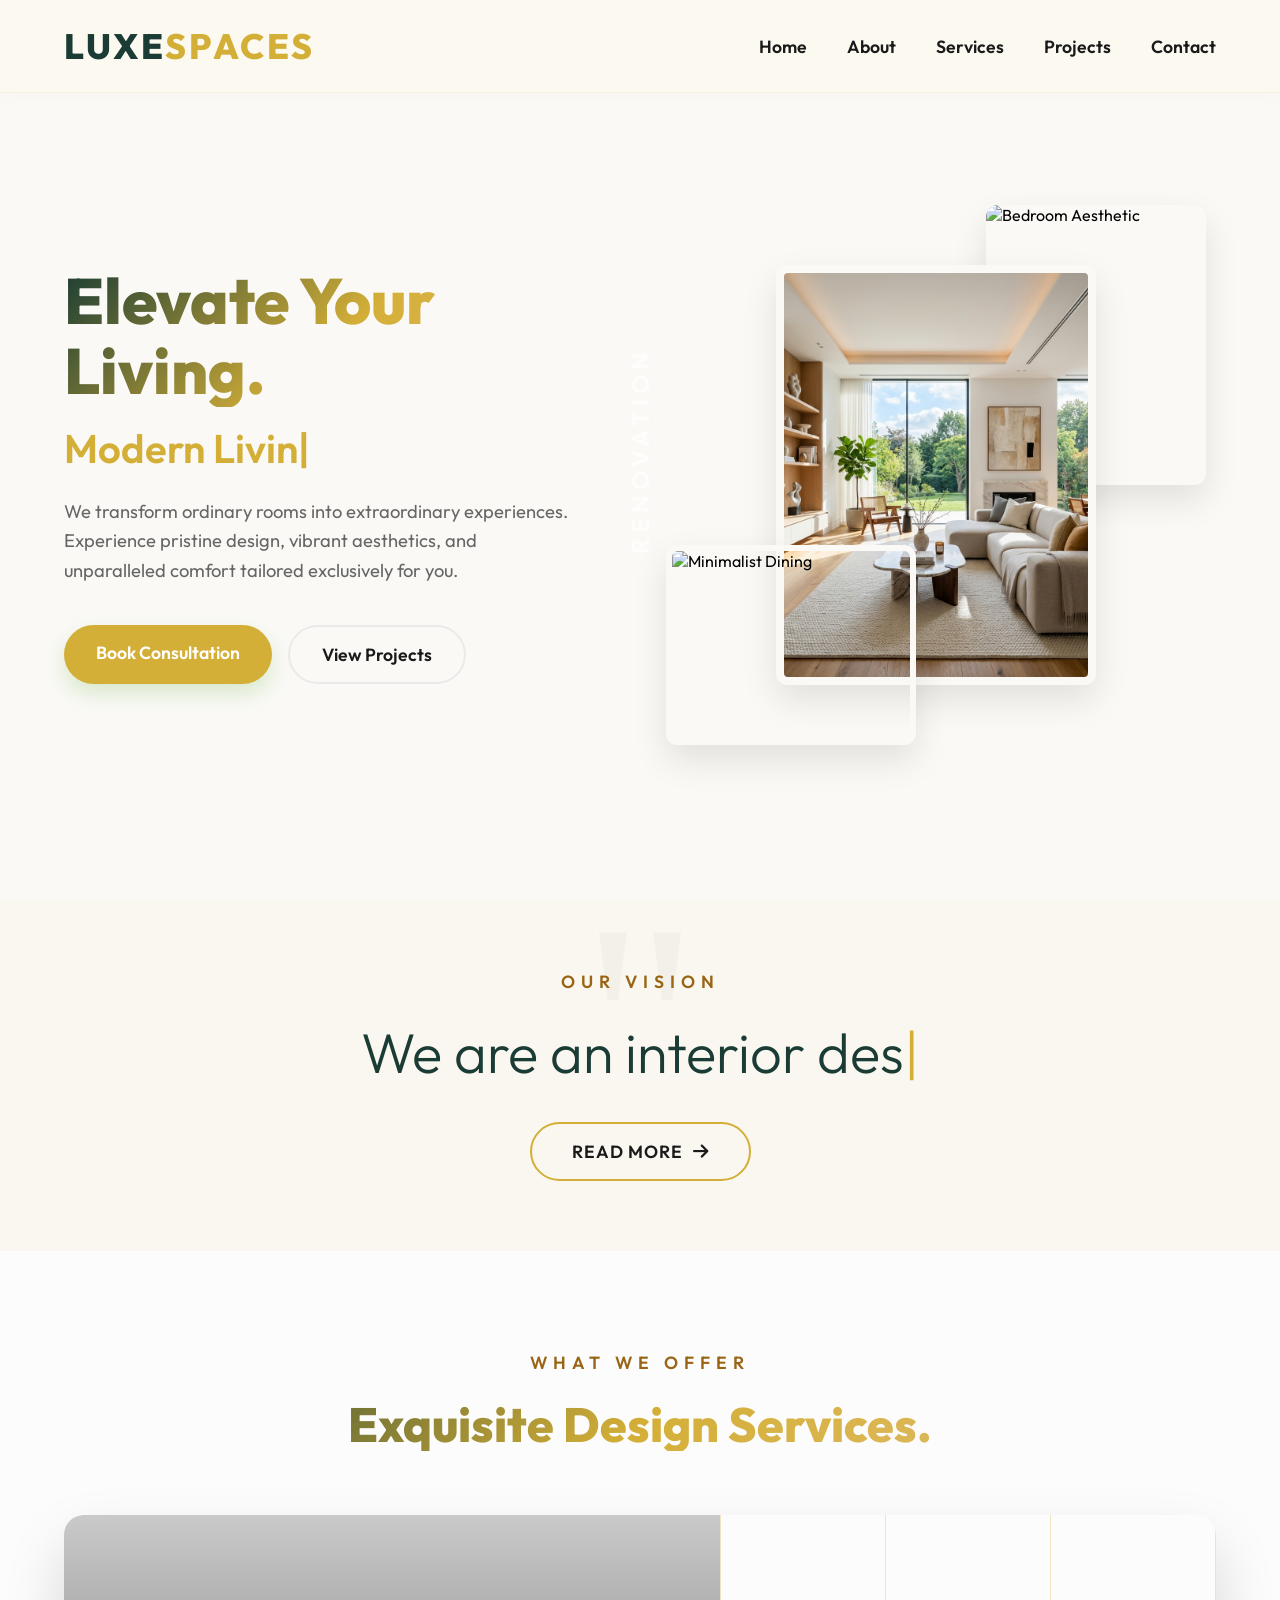
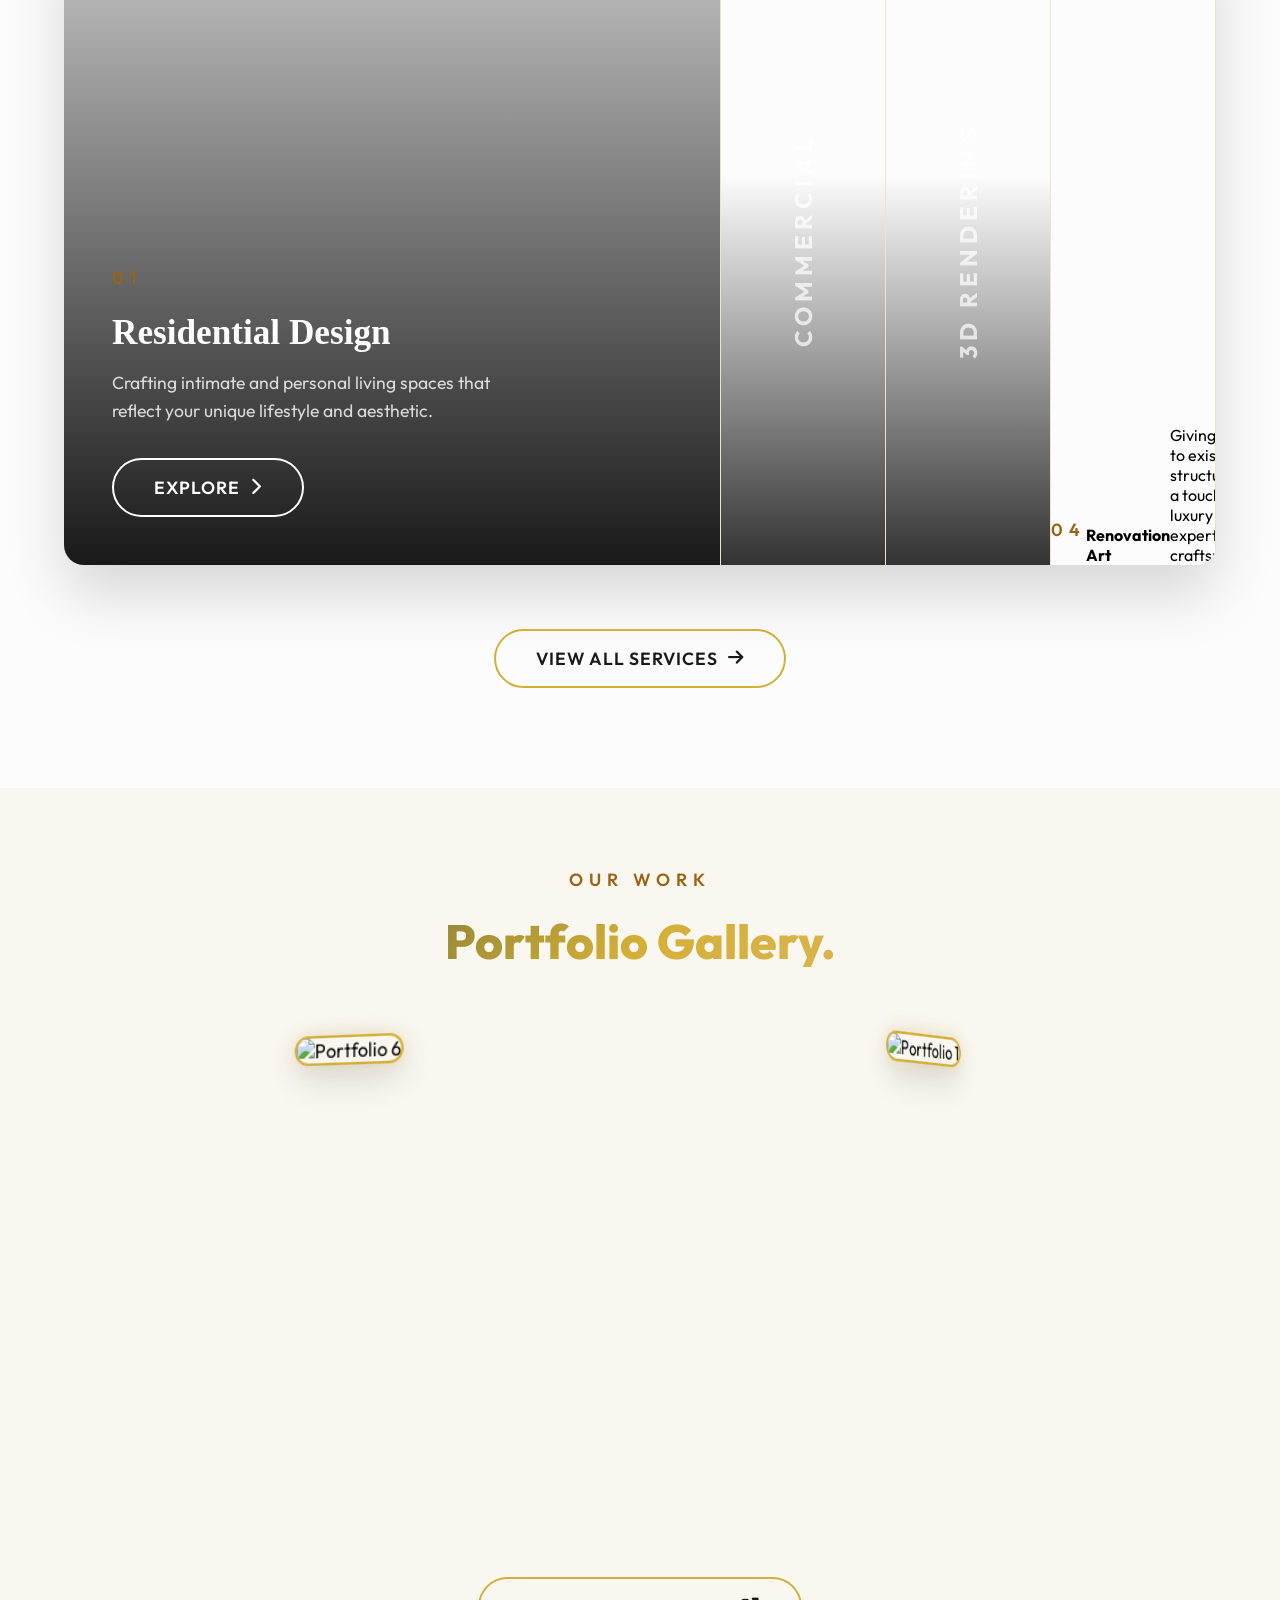
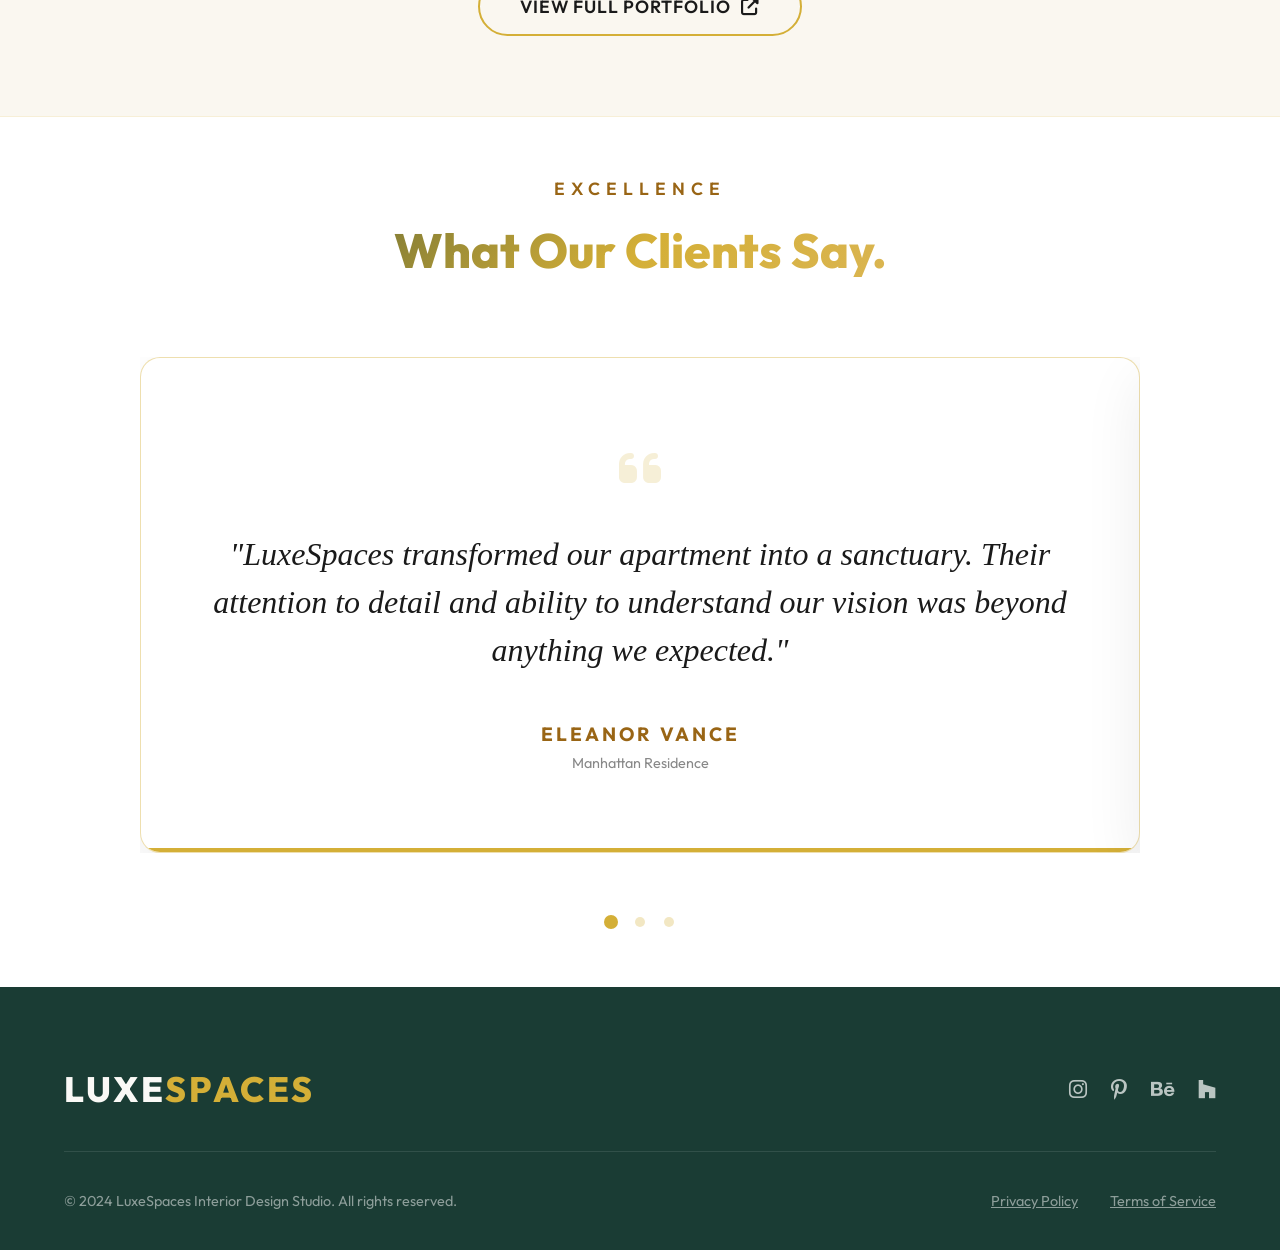
==== index.html @ a85c1f1c "Initial commit - LuxeSpaces Interior Design Website" ====
<!DOCTYPE html>
<html lang="en">
<head>
    <meta charset="UTF-8">
    <meta name="viewport" content="width=device-width, initial-scale=1.0">
    <title>LuxeSpaces - Modern Interior Design</title>
    <!-- Google Fonts for premium typography -->
    <link href="https://fonts.googleapis.com/css2?family=Outfit:wght@300;400;600;800&display=swap" rel="stylesheet">
    <link rel="stylesheet" href="styles.css">
    <!-- Font Awesome for hamburger menu icon -->
    <link rel="stylesheet" href="https://cdnjs.cloudflare.com/ajax/libs/font-awesome/6.4.0/css/all.min.css">
</head>
<body>
    <div class="scroll-progress" id="scroll-progress"></div>
    
    <header class="navbar">
        <div class="logo">LUXE<span>SPACES</span></div>
        <nav class="nav-links">
            <a href="index.html">Home</a>
            <a href="about.html">About</a>
            <a href="services.html">Services</a>
            <a href="projects.html">Projects</a>
            <a href="contact.html">Contact</a>
        </nav>
        <div class="menu-icon" id="menu-btn">
            <i class="fas fa-bars"></i>
        </div>
    </header>

    <main class="hero" id="home">
        <section class="hero-left">
            <div class="hero-content">
                <h1 class="vibrant-text">Elevate Your Living.</h1>
                <h2 class="typewriter"><span id="typewriter-text"></span><span class="cursor">|</span></h2>
                <p>We transform ordinary rooms into extraordinary experiences. Experience pristine design, vibrant aesthetics, and unparalleled comfort tailored exclusively for you.</p>
                <div class="cta-buttons">
                    <a href="contact.html" class="btn btn-primary">Book Consultation</a>
                    <a href="projects.html" class="btn btn-secondary">View Projects</a>
                </div>
            </div>
        </section>
        
        <section class="hero-right">
            <div class="image-gallery">
                <div class="img-wrap main-img">
                    <img src="assets/hero_image.png" alt="Living Room Concept" onerror="this.src='https://images.unsplash.com/photo-1600210492486-724fe5c67fb0?auto=format&fit=crop&w=600&q=80'">
                </div>
                <div class="img-wrap sub-img-1">
                    <img src="https://images.pexels.com/photos/1571460/pexels-photo-1571460.jpeg?auto=compress&cs=tinysrgb&w=600" alt="Bedroom Aesthetic">
                </div>
                <div class="img-wrap sub-img-2">
                    <img src="https://images.pexels.com/photos/2724749/pexels-photo-2724749.jpeg?auto=compress&cs=tinysrgb&w=600" alt="Minimalist Dining">
                </div>
            </div>
        </section>
    </main>

    <section id="about-preview" class="about-preview">
        <div class="about-container">
            <h3 class="section-subtitle">Our Vision</h3>
            <h2 class="section-title" id="scroll-typewriter" data-text="We are an interior design studio creating modern and elegant spaces."></h2>
            <div class="about-actions">
                <a href="about.html" class="btn-stylish">Read More <i class="fas fa-arrow-right"></i></a>
            </div>
        </div>
    </section>

    <section id="services-preview" class="services-preview">
        <div class="container">
            <div class="section-header" style="text-align: center; margin-bottom: 4rem;">
                <h3 class="section-subtitle">What we offer</h3>
                <h2 class="vibrant-text" style="font-size: 3rem;">Exquisite Design Services.</h2>
            </div>
            
            <div class="sliding-panels">
                <!-- Residential Panel -->
                <div class="service-panel active" style="background-image: url('https://images.pexels.com/photos/1571460/pexels-photo-1571460.jpeg?auto=compress&cs=tinysrgb&w=1200');">
                    <div class="panel-overlay"></div>
                    <div class="panel-content">
                        <h3 class="section-subtitle">01</h3>
                        <h4>Residential Design</h4>
                        <p>Crafting intimate and personal living spaces that reflect your unique lifestyle and aesthetic.</p>
                        <a href="services.html" class="btn-stylish" style="border-color: white; color: white;">Explore <i class="fas fa-chevron-right"></i></a>
                    </div>
                    <div class="panel-title-vertical">Residential</div>
                </div>

                <!-- Commercial Panel -->
                <div class="service-panel" style="background-image: url('https://images.pexels.com/photos/2724749/pexels-photo-2724749.jpeg?auto=compress&cs=tinysrgb&w=1200');">
                    <div class="panel-overlay"></div>
                    <div class="panel-content">
                        <h3 class="section-subtitle">02</h3>
                        <h4>Commercial Solutions</h4>
                        <p>Designing dynamic, productive environments for the modern business world.</p>
                        <a href="services.html" class="btn-stylish" style="border-color: white; color: white;">Explore <i class="fas fa-chevron-right"></i></a>
                    </div>
                    <div class="panel-title-vertical">Commercial</div>
                </div>

                <!-- 3D Visualization Panel -->
                <div class="service-panel" style="background-image: url('https://images.pexels.com/photos/3822971/pexels-photo-3822971.jpeg?auto=compress&cs=tinysrgb&w=1200');">
                    <div class="panel-overlay"></div>
                    <div class="panel-content">
                        <h3 class="section-subtitle">03</h3>
                        <h4>3D Visualization</h4>
                        <p>Visualizing your future space with photorealistic precision before construction begins.</p>
                        <a href="services.html" class="btn-stylish" style="border-color: white; color: white;">Explore <i class="fas fa-chevron-right"></i></a>
                    </div>
                    <div class="panel-title-vertical">3D Rendering</div>
                </div>

                <!-- Renovation Panel -->
                <div class="service-panel" style="background-image: url('https://images.pexels.com/photos/5849392/pexels-photo-5849392.jpeg?auto=compress&cs=tinysrgb&w=1200');">
                    <div class="panel-overlay)"></div
                    <div class="panel-content">
                        <h3 class="section-subtitle">04</h3>
                        <h4>Renovation Art</h4>
                        <p>Giving new life to existing structures with a touch of luxury and expert craftsmanship.</p>
                        <a href="services.html" class="btn-stylish" style="border-color: white; color: white;">Explore <i class="fas fa-chevron-right"></i></a>
                    </div>
                    <div class="panel-title-vertical">Renovation</div>
                </div>
            </div>
            
            <div class="view-all-services" style="text-align: center; margin-top: 4rem;">
                <a href="services.html" class="btn-stylish">View All Services <i class="fas fa-arrow-right"></i></a>
            </div>
        </div>
    </section>

    <section id="portfolio" class="portfolio-section">
        <div class="container">
            <div class="section-header" style="text-align: center; margin-bottom: 5rem;">
                <h3 class="section-subtitle">Our Work</h3>
                <h2 class="vibrant-text" style="font-size: 3rem;">Portfolio Gallery.</h2>
            </div>
            
            <div class="portfolio-carousel-wrapper">
                <div class="carousel-stage">
                    <div class="carousel-item" style="--i:1;">
                        <img src="https://images.pexels.com/photos/1571460/pexels-photo-1571460.jpeg?auto=compress&cs=tinysrgb&w=800" alt="Portfolio 1">
                        <div class="item-overlay">Livingroom Elegance</div>
                    </div>
                    <div class="carousel-item" style="--i:2;">
                        <img src="https://images.pexels.com/photos/2724749/pexels-photo-2724749.jpeg?auto=compress&cs=tinysrgb&w=800" alt="Portfolio 2">
                        <div class="item-overlay">Modern Workspace</div>
                    </div>
                    <div class="carousel-item" style="--i:3;">
                        <img src="https://images.pexels.com/photos/3822971/pexels-photo-3822971.jpeg?auto=compress&cs=tinysrgb&w=800" alt="Portfolio 3">
                        <div class="item-overlay">Minimalist Kitchen</div>
                    </div>
                    <div class="carousel-item" style="--i:4;">
                        <img src="https://images.pexels.com/photos/5849392/pexels-photo-5849392.jpeg?auto=compress&cs=tinysrgb&w=800" alt="Portfolio 4">
                        <div class="item-overlay">Luxury Bedroom</div>
                    </div>
                    <div class="carousel-item" style="--i:5;">
                        <img src="https://images.pexels.com/photos/276528/pexels-photo-276528.jpeg?auto=compress&cs=tinysrgb&w=800" alt="Portfolio 5">
                        <div class="item-overlay">Custom Furniture</div>
                    </div>
                    <div class="carousel-item" style="--i:6;">
                        <img src="https://images.pexels.com/photos/245208/pexels-photo-245208.jpeg?auto=compress&cs=tinysrgb&w=800" alt="Portfolio 6">
                        <div class="item-overlay">Urban Dining</div>
                    </div>
                </div>
            </div>
            
            <div style="text-align: center; margin-top: 5rem;">
                <a href="services.html" class="btn-stylish">View Full Portfolio <i class="fas fa-external-link-alt"></i></a>
            </div>
        </div>
    </section>

    <section id="testimonials" class="testimonials-section luxe-testimonial-slider">
        <div class="container">
            <div class="section-header" style="text-align: center; margin-bottom: 5rem;">
                <h3 class="section-subtitle">Excellence</h3>
                <h2 class="vibrant-text" style="font-size: 3rem;">What Our Clients Say.</h2>
            </div>
            
            <div class="testimonial-container">
                <div class="testimonial-track" id="testimonial-track">
                    <!-- Testimonial 1 -->
                    <div class="testimonial-card luxe-card">
                        <div class="luxe-quote"><i class="fas fa-quote-left"></i></div>
                        <p class="quote-text">"LuxeSpaces transformed our apartment into a sanctuary. Their attention to detail and ability to understand our vision was beyond anything we expected."</p>
                        <div class="testimonial-meta">
                            <span class="meta-name">Eleanor Vance</span>
                            <span class="meta-distinction">Manhattan Residence</span>
                        </div>
                        <div class="progress-bar-container">
                            <div class="progress-bar"></div>
                        </div>
                    </div>
                    <!-- Testimonial 2 -->
                    <div class="testimonial-card luxe-card">
                        <div class="luxe-quote"><i class="fas fa-quote-left"></i></div>
                        <p class="quote-text">"The most professional design studio I have ever worked with. They managed the entire commercial project seamlessly and the results are stunning."</p>
                        <div class="testimonial-meta">
                            <span class="meta-name">Marcus Thorne</span>
                            <span class="meta-distinction">Commercial Portfolio</span>
                        </div>
                        <div class="progress-bar-container">
                            <div class="progress-bar"></div>
                        </div>
                    </div>
                    <!-- Testimonial 3 -->
                    <div class="testimonial-card luxe-card">
                        <div class="luxe-quote"><i class="fas fa-quote-left"></i></div>
                        <p class="quote-text">"Their golden touch truly exists! Our new office space inspires our team every single day. A true masterpiece of modern architecture."</p>
                        <div class="testimonial-meta">
                            <span class="meta-name">Sophia Lorenzi</span>
                            <span class="meta-distinction">Executive Studio</span>
                        </div>
                        <div class="progress-bar-container">
                            <div class="progress-bar"></div>
                        </div>
                    </div>
                </div>
            </div>

            <div class="luxe-controls">
                <button class="luxe-dot active" onclick="jumpToSlide(0)"></button>
                <button class="luxe-dot" onclick="jumpToSlide(1)"></button>
                <button class="luxe-dot" onclick="jumpToSlide(2)"></button>
            </div>
        </div>
    </section>

    <footer class="footer">
        <div class="container">
            <div class="footer-top">
                <div class="footer-logo">LUXE<span>SPACES</span></div>
                <div class="footer-socials">
                    <a href="#"><i class="fab fa-instagram"></i></a>
                    <a href="#"><i class="fab fa-pinterest-p"></i></a>
                    <a href="#"><i class="fab fa-behance"></i></a>
                    <a href="#"><i class="fab fa-houzz"></i></a>
                </div>
            </div>
            <div class="footer-divider"></div>
            <div class="footer-bottom">
                <p>&copy; 2024 LuxeSpaces Interior Design Studio. All rights reserved.</p>
                <div class="footer-links">
                    <a href="#">Privacy Policy</a>
                    <a href="#">Terms of Service</a>
                </div>
            </div>
        </div>
    </footer>

    <script src="script.js"></script>
</body>
</html>
---- styles.css ----
/* Globals & CSS Variables */
:root {
    --bg-color: #FAF9F6; /* Premium Alabaster / Off-white */
    --text-main: #1A1A1A; /* Sleek dark charcoal */
    --brand-dark: #1A3C34; /* Preferred Dark Green synergy */
    --pista-green-base: #D4AF37; /* Luxury Metallic Gold */
    --pista-green-hover: #F3E5AB; /* Soft Champagne Gold */
    --pista-green-dark: #996515; /* Deep Antique Gold */
    --vibrant-gradient: linear-gradient(135deg, #1A3C34, #D4AF37, #E3BE77);
    --vibrant-text: #D4AF37;
}

* {
    margin: 0;
    padding: 0;
    box-sizing: border-box;
}

html, body {
    margin: 0;
    padding: 0;
    width: 100%;
    overflow-x: hidden;
    scroll-behavior: smooth;
    font-family: 'Outfit', sans-serif;
    background-color: var(--bg-color);
    /* Firefox Custom Scrollbar */
    scrollbar-width: thin;
    scrollbar-color: var(--pista-green-base) #FAF7F0;
}

/* Custom Luxury Scrollbar (Webkit) */
::-webkit-scrollbar {
    width: 10px;
}

::-webkit-scrollbar-track {
    background: #FAF7F0;
}

::-webkit-scrollbar-thumb {
    background: var(--pista-green-base);
    border-radius: 10px;
    border: 2px solid #FAF7F0;
}

::-webkit-scrollbar-thumb:hover {
    background: var(--pista-green-dark);
}

/* Scroll Progress indicator */
.scroll-progress {
    position: fixed;
    top: 0;
    left: 0;
    width: 0%;
    height: 4px;
    background: var(--pista-green-base);
    z-index: 2000;
}

/* Navbar */
.navbar {
    display: flex;
    justify-content: space-between;
    align-items: center;
    padding: 1.5rem 5%;
    position: fixed;
    width: 100%;
    top: 0;
    z-index: 1000;
    background: rgba(252, 249, 240, 0.9); /* Very Very Light Champagne Pearl */
    backdrop-filter: blur(15px);
    border-bottom: 1px solid rgba(212, 175, 55, 0.1);
    box-shadow: 0 4px 20px rgba(0, 0, 0, 0.02);
}

.logo {
    font-size: 2.2rem;
    font-weight: 800;
    letter-spacing: 3px;
    font-family: 'Outfit', sans-serif;
    color: var(--brand-dark);
    text-transform: uppercase;
}

.logo span, .footer-logo span {
    color: var(--pista-green-base);
}

.nav-links {
    display: flex;
    gap: 2.5rem;
    transition: all 0.3s ease;
}

.nav-links a {
    text-decoration: none;
    color: var(--text-main);
    font-weight: 600;
    font-size: 1.1rem;
    position: relative;
    padding: 0.5rem 0;
    transition: color 0.3s ease;
}

/* --- REVEAL ANIMATIONS --- */
.reveal-up {
    opacity: 0;
    transform: translateY(30px);
    transition: all 1s cubic-bezier(0.2, 0.8, 0.2, 1);
}

.reveal-up.active {
    opacity: 1;
    transform: translateY(0);
}

.nav-links a::after {
    content: '';
    position: absolute;
    bottom: 0;
    left: 0;
    width: 0%;
    height: 1.5px; /* Thinner, more elegant line */
    background-color: var(--vibrant-text);
    transition: width 0.4s cubic-bezier(0.4, 0, 0.2, 1);
    box-shadow: 0 0 5px rgba(212, 175, 55, 0.3);
}

.nav-links a:hover {
    color: var(--pista-green-dark);
}

.nav-links a:hover::after {
    width: 100%;
}

.menu-icon {
    display: none;
    font-size: 1.8rem;
    cursor: pointer;
    color: var(--text-main);
    z-index: 1001;
}

.menu-icon.active {
    color: var(--pista-green-base);
    transform: rotate(90deg);
}

.menu-icon i {
    transition: all 0.3s;
}

/* Hero Section */
.hero {
    display: flex;
    min-height: 100vh;
    padding: 100px 5% 50px;
    align-items: center;
    justify-content: space-between;
    gap: 2rem;
}

.hero-left {
    flex: 1;
    max-width: 50%;
}

.hero-right {
    flex: 1;
    display: flex;
    justify-content: center;
    position: relative;
}

/* Typography Effects */
.vibrant-text {
    font-size: 4rem;
    font-weight: 800;
    background: linear-gradient(135deg, var(--brand-dark), var(--vibrant-text), #E3BE77);
    -webkit-background-clip: text;
    -webkit-text-fill-color: transparent;
    margin-bottom: 1rem;
    line-height: 1.1;
}

.typewriter {
    font-size: 2.5rem;
    font-weight: 600;
    color: var(--text-main);
    margin-bottom: 1.5rem;
    min-height: 3rem;
}

#typewriter-text {
    color: var(--pista-green-base);
}

.cursor {
    animation: blink 0.7s infinite;
    color: var(--pista-green-base);
}

@keyframes blink {
    0%, 100% { opacity: 1; }
    50% { opacity: 0; }
}

.hero-content p {
    font-size: 1.15rem;
    color: #666;
    margin-bottom: 2.5rem;
    line-height: 1.6;
    max-width: 90%;
}

/* Buttons */
.cta-buttons {
    display: flex;
    gap: 1rem;
}

.btn {
    padding: 1rem 2rem;
    font-size: 1.1rem;
    font-weight: 600;
    border-radius: 50px;
    cursor: pointer;
    transition: all 0.3s ease;
    border: none;
    text-decoration: none;
    display: inline-block;
}

.btn-primary {
    background-color: var(--pista-green-base);
    color: white;
    box-shadow: 0 10px 20px rgba(147, 197, 114, 0.3);
}

.btn-primary:hover {
    transform: translateY(-5px);
    box-shadow: 0 15px 25px rgba(147, 197, 114, 0.5);
    background-color: var(--pista-green-dark);
}

.btn-secondary {
    background-color: transparent;
    color: var(--text-main);
    border: 2px solid #eaeaea;
}

.btn-secondary:hover {
    border-color: var(--pista-green-base);
    color: var(--pista-green-dark);
    transform: translateY(-3px);
}

/* Premium Asymmetric Grid */
.image-gallery {
    position: relative;
    width: 500px;
    height: 600px;
    display: flex;
    align-items: center;
    justify-content: center;
}

.img-wrap {
    position: absolute;
    border-radius: 12px;
    overflow: hidden;
    box-shadow: 0 15px 35px rgba(0,0,0,0.1);
    transition: transform 0.5s cubic-bezier(0.2, 0.8, 0.2, 1);
}

.img-wrap img {
    width: 100%;
    height: 100%;
    object-fit: cover;
    transition: transform 0.8s ease;
}

.img-wrap:hover img {
    transform: scale(1.08); /* Gentle premium zoom */
}

.main-img {
    width: 320px;
    height: 420px;
    top: 50%;
    left: 50%;
    transform: translate(-50%, -50%);
    z-index: 2;
    border: 8px solid var(--bg-color); /* Photo border effect */
}

.sub-img-1 {
    width: 220px;
    height: 280px;
    top: 5%;
    right: -20px;
    z-index: 1;
}

.sub-img-2 {
    width: 250px;
    height: 200px;
    bottom: 5%;
    left: -20px;
    z-index: 3;
    border: 6px solid var(--bg-color);
}

/* Responsive Design */
@media screen and (max-width: 992px) {
    .hero {
        flex-direction: column;
        text-align: center;
        padding-top: 150px;
    }
    
    .hero-left, .hero-right {
        max-width: 100%;
        width: 100%;
    }
    
    .hero-content p {
        margin: 0 auto 2.5rem;
    }
    
    .cta-buttons {
        justify-content: center;
        margin-bottom: 4rem;
    }

    .image-gallery {
        width: 100%;
        max-width: 450px;
        height: 500px;
        margin: 0 auto;
    }
}

@media screen and (max-width: 768px) {
    .menu-icon {
        display: block;
        transition: transform 0.3s;
    }

    .nav-links {
        position: fixed;
        right: -100%;
        top: 0;
        height: 100vh;
        width: 70%;
        max-width: 300px;
        background-color: var(--bg-color);
        flex-direction: column;
        justify-content: center;
        align-items: center;
        box-shadow: -10px 0 30px rgba(0,0,0,0.1);
    }
    
    .nav-links.active {
        right: 0;
    }
    
    .nav-links a {
        font-size: 1.5rem;
        width: 100%;
        text-align: center;
        padding: 1.5rem 0;
    }

    .vibrant-text {
        font-size: 2.8rem;
    }
    
    .typewriter {
        font-size: 1.8rem;
    }

    .img-wrap {
        border-radius: 8px;
    }
    .main-img { 
        width: 250px; height: 350px; 
    }
    .sub-img-1 { 
        width: 160px; height: 200px; right: 0px; top: 10%;
    }
    .sub-img-2 { 
        width: 180px; height: 140px; left: 0px; bottom: 10%;
    }
}

/* About Preview Section */
.about-preview {
    padding: 70px 5%; /* Reduced vertical area */
    background-color: #FAF7F0; /* Light Champagne Gold background */
    display: flex;
    justify-content: center;
    text-align: center;
    position: relative;
    overflow: hidden;
}

.about-preview::before {
    content: '"';
    position: absolute;
    font-size: 18rem;
    color: rgba(71, 91, 83, 0.04);
    top: -20px;
    left: 50%;
    transform: translateX(-50%);
    font-family: serif;
    line-height: 1;
    z-index: 0;
}

.about-container {
    max-width: 900px;
    z-index: 2;
    position: relative;
}

.section-subtitle {
    font-size: 1.1rem;
    text-transform: uppercase;
    letter-spacing: 6px; /* Increased letter spacing for 'free space' feel */
    color: var(--pista-green-dark); /* Darker gold for contrast */
    margin-bottom: 1.5rem;
    font-weight: 600;
}

.section-title {
    font-size: 3.5rem;
    font-weight: 300;
    line-height: 1.3;
    color: var(--brand-dark); /* Midnight Navy Headings */
    margin-bottom: 2rem; /* Reduced area */
    min-height: auto; /* Remove min-height to reduce dead space */
}

.about-cursor {
    color: var(--pista-green-base);
    animation: blink 0.8s infinite;
}

/* Stylish Read More Button */
.btn-stylish {
    display: inline-flex;
    align-items: center;
    gap: 10px;
    padding: 1rem 2.5rem;
    font-size: 1.1rem;
    font-weight: 600;
    text-transform: uppercase;
    letter-spacing: 1px;
    color: var(--text-main);
    background: transparent;
    border: 2px solid var(--pista-green-base);
    border-radius: 50px;
    text-decoration: none;
    transition: all 0.4s ease;
    position: relative;
    overflow: hidden;
    z-index: 1;
}

.btn-stylish::before {
    content: '';
    position: absolute;
    top: 0;
    left: 0;
    width: 0%;
    height: 100%;
    background: var(--pista-green-base);
    transition: all 0.4s ease;
    z-index: -1;
    border-radius: 50px;
}

.btn-stylish:hover {
    color: white;
    border-color: var(--pista-green-base);
    transform: translateY(-4px);
    box-shadow: 0 10px 20px rgba(212, 175, 55, 0.3);
}

.btn-stylish:hover::before {
    width: 100%;
}

.btn-stylish i {
    transition: transform 0.3s ease;
}

.btn-stylish:hover i {
    transform: translateX(5px);
}

.active-link {
    color: var(--pista-green-dark) !important;
}
.active-link::after {
    width: 100% !important;
}

@media screen and (max-width: 768px) {
    .section-title {
        font-size: 2rem;
        min-height: 80px;
    }
}

/* Editorial Collage Layout */
.editorial-collage {
    position: relative;
    max-width: 1000px;
    height: 700px;
    margin: 60px auto;
    display: flex;
    align-items: center;
    justify-content: center;
}

.collage-item {
    position: absolute;
    overflow: hidden;
    box-shadow: 0 30px 60px rgba(0,0,0,0.12);
    transition: all 0.6s cubic-bezier(0.2, 0.8, 0.2, 1);
}

.collage-item img {
    width: 100%;
    height: 100%;
    object-fit: cover;
}

.collage-main {
    width: 480px;
    height: 600px;
    z-index: 2;
    border: 5px solid var(--pista-green-base); /* Golden border instead of white */
    background-color: white;
}

.collage-aside-top {
    width: 300px;
    height: 400px;
    top: -40px;
    left: 40px;
    z-index: 1;
    transform: rotate(-3deg);
    border: 3px solid var(--pista-green-base); /* Golden border */
}

.collage-aside-bottom {
    width: 320px;
    height: 420px;
    bottom: -40px;
    right: 40px;
    z-index: 3;
    transform: rotate(2deg);
    border: 5px solid var(--pista-green-base); /* Golden border */
}

/* Accents & Labels */
.collage-label {
    position: absolute;
    bottom: 20px;
    right: -30px;
    background: var(--pista-green-base);
    color: white;
    padding: 10px 40px;
    font-size: 0.9rem;
    font-weight: 800;
    letter-spacing: 2px;
    transform: rotate(-90deg);
    transform-origin: bottom right;
}

.collage-accent {
    position: absolute;
    top: -20px;
    right: -20px;
    width: 100px;
    height: 100px;
    border: 2px solid var(--pista-green-base);
    z-index: -1;
}

.collage-item:hover {
    transform: scale(1.03) rotate(0);
    z-index: 5;
}

@media screen and (max-width: 900px) {
    .editorial-collage {
        height: auto;
        flex-direction: column;
        padding-bottom: 50px;
    }
    .collage-item {
        position: static;
        width: 100% !important;
        height: 400px !important;
        margin-bottom: 2rem;
        transform: none !important;
        border: none !important;
    }
    .collage-label, .collage-accent {
        display: none;
    }
}

/* Elegant Magazine Description Font */
.ribbon-text {
    font-family: 'Playfair Display', serif;
    font-style: italic;
    font-size: 2.2rem;
    color: var(--text-main);
    line-height: 1.5;
    margin: 0 auto;
    position: relative;
}

.ribbon-text::before, .ribbon-text::after {
    content: '';
    display: inline-block;
    width: 40px;
    height: 2px;
    background-color: var(--pista-green-base);
    margin: 0 15px;
    vertical-align: middle;
}

@media screen and (max-width: 768px) {
    .arch-wrapper {
        width: 250px;
        height: 380px;
        margin: 10px;
    }
    .arch-offset {
        margin-top: 0;
    }
    .arch-gallery {
        gap: 20px;
    }
    .ribbon-text {
        font-size: 1.6rem;
    }
    .ribbon-text::before, .ribbon-text::after {
        width: 20px;
    }
}

/* Services Preview & Global Utility */
.services-preview {
    padding: 100px 5%;
    background-color: #fcfcfc;
}

/* Sliding Panels Accordion Effect */
.sliding-panels {
    display: flex;
    width: 100%;
    height: 650px;
    margin: 40px 0;
    gap: 0;
    overflow: hidden;
    border-radius: 20px;
    box-shadow: 0 30px 60px rgba(0,0,0,0.15);
}

.service-panel {
    position: relative;
    flex: 1;
    height: 100%;
    background-size: cover;
    background-position: center;
    transition: all 0.8s cubic-bezier(0.2, 0.8, 0.2, 1);
    cursor: pointer;
    overflow: hidden;
    display: flex;
    align-items: flex-end;
    border-right: 1px solid rgba(212, 175, 55, 0.3);
}

.service-panel:last-child {
    border-right: none;
}

.panel-overlay {
    position: absolute;
    top: 0;
    left: 0;
    width: 100%;
    height: 100%;
    background: linear-gradient(to top, rgba(0,0,0,0.8) 0%, transparent 60%);
    z-index: 1;
    transition: opacity 0.5s ease;
}

.panel-content {
    position: relative;
    z-index: 2;
    padding: 3rem;
    color: white;
    width: 500px; /* Width when expanded */
    opacity: 0;
    transform: translateY(30px);
    transition: all 0.6s ease;
    pointer-events: none;
}

.panel-title-vertical {
    position: absolute;
    top: 50%;
    left: 50%;
    transform: translate(-50%, -50%) rotate(-90deg);
    color: rgba(255,255,255,0.7);
    font-size: 1.5rem;
    font-weight: 700;
    letter-spacing: 5px;
    text-transform: uppercase;
    white-space: nowrap;
    transition: all 0.5s ease;
    z-index: 2;
}

/* Hover/Active States */
.service-panel:hover, .service-panel.active {
    flex: 4;
}

.service-panel:hover .panel-content, .service-panel.active .panel-content {
    opacity: 1;
    transform: translateY(0);
    pointer-events: auto;
}

.service-panel:hover .panel-title-vertical, .service-panel.active .panel-title-vertical {
    opacity: 0;
}

.service-panel:hover .panel-overlay, .service-panel.active .panel-overlay {
    background: linear-gradient(to top, rgba(0,0,0,0.9) 0%, rgba(0,0,0,0.2) 100%);
}

.panel-content h4 {
    font-size: 2.2rem;
    margin-bottom: 1rem;
    font-family: 'Playfair Display', serif;
}

.panel-content p {
    font-size: 1.1rem;
    line-height: 1.6;
    margin-bottom: 2rem;
    color: rgba(255,255,255,0.8);
}

/* Contact Section */
.contact-section {
    padding: 80px 5%;
}

.contact-grid {
    display: grid;
    grid-template-columns: 1fr 1fr;
    gap: 80px;
    align-items: center;
}

.info-items {
    display: flex;
    flex-direction: column;
    gap: 2.5rem;
}

.info-item {
    display: flex;
    align-items: center;
    gap: 1.5rem;
}

.info-item i {
    color: var(--pista-green-base);
    background: #FFFFFF;
    width: 60px;
    height: 60px;
    border-radius: 50%;
    display: flex;
    align-items: center;
    justify-content: center;
    font-size: 1.2rem;
    box-shadow: 0 5px 15px rgba(0,0,0,0.05);
    border: 1px solid rgba(212, 175, 55, 0.2);
    transition: all 0.3s ease;
}

.info-item:hover i {
    background: var(--pista-green-base);
    color: white;
    transform: scale(1.1);
}

.info-item h5 {
    margin: 0;
    text-transform: uppercase;
    letter-spacing: 2px;
    font-weight: 700;
    color: var(--text-main);
}

.info-item p {
    margin: 0;
    color: #888;
}

.luxury-form {
    background: white;
    padding: 3rem;
    border-radius: 20px;
    box-shadow: 0 20px 50px rgba(0,0,0,0.08);
    border: 1px solid rgba(212, 175, 55, 0.3);
}

.luxury-form .form-group {
    margin-bottom: 1.5rem;
}

.luxury-form input, .luxury-form textarea, .luxury-form select {
    width: 100%;
    padding: 1.2rem;
    border: 1px solid #eee;
    border-radius: 8px;
    font-family: inherit;
    outline: none;
    transition: border-color 0.3s ease;
}

.luxury-form input:focus, .luxury-form textarea:focus {
    border-color: var(--pista-green-base);
    box-shadow: 0 0 10px rgba(212, 175, 55, 0.1);
}

/* Footer Section */
.footer {
    background: var(--brand-dark);
    color: white;
    padding: 80px 5% 40px;
}

.footer-top {
    display: flex;
    justify-content: space-between;
    align-items: center;
    margin-bottom: 40px;
}

.footer-logo {
    font-size: 2.2rem;
    font-weight: 800;
    letter-spacing: 3px;
    font-family: 'Outfit', sans-serif;
    color: #FAF9F6;
    text-transform: uppercase;
}

.footer-socials {
    display: flex;
    gap: 1.5rem;
}

.footer-socials a {
    color: rgba(255,255,255,0.7);
    font-size: 1.3rem;
    transition: all 0.3s ease;
}

.footer-socials a:hover {
    color: var(--pista-green-base);
    transform: translateY(-5px);
}

.footer-divider {
    width: 100%;
    height: 1px;
    background: rgba(255,255,255,0.1);
    margin-bottom: 40px;
}

.footer-bottom {
    display: flex;
    justify-content: space-between;
    align-items: center;
    font-size: 0.9rem;
    color: rgba(255,255,255,0.5);
}

.footer-links {
    display: flex;
    gap: 2rem;
}

.footer-links a {
    color: rgba(255,255,255,0.5);
    transition: color 0.3s ease;
}

.footer-links a:hover {
    color: white;
}

/* Contemporary Luxe Testimonial Slider */
.luxe-testimonial-slider {
    padding: 60px 0;
    background-color: #FFFFFF; /* High-end Alabaster White */
    border-top: 1px solid rgba(212, 175, 55, 0.2); /* Golden Horizon Line */
}

.testimonial-container {
    max-width: 1000px;
    margin: 0 auto;
    overflow: hidden;
    position: relative;
}

.testimonial-track {
    display: flex;
    transition: transform 0.8s cubic-bezier(0.65, 0, 0.35, 1);
    will-change: transform;
}

.testimonial-card {
    min-width: 100%;
    padding: 20px;
    box-sizing: border-box;
}

.luxe-card {
    background: #FFFFFF;
    border: 1px solid rgba(212, 175, 55, 0.4); /* Slightly deeper gold border */
    border-radius: 20px;
    padding: 5rem 4rem;
    box-shadow: 0 20px 60px rgba(0, 0, 0, 0.08); /* Stronger shadow for white-on-white contrast */
    text-align: center;
    position: relative;
    overflow: hidden;
}

.luxe-quote {
    font-size: 3rem;
    color: rgba(212, 175, 55, 0.2);
    margin-bottom: 2rem;
}

.quote-text {
    font-family: 'Playfair Display', serif;
    font-style: italic;
    font-size: 2rem;
    line-height: 1.5;
    color: var(--text-main);
    margin-bottom: 3rem;
}

.testimonial-meta {
    display: flex;
    flex-direction: column;
    gap: 0.5rem;
}

.meta-name {
    font-size: 1.2rem;
    font-weight: 700;
    color: var(--pista-green-dark);
    text-transform: uppercase;
    letter-spacing: 3px;
}

.meta-distinction {
    font-size: 0.9rem;
    color: #888;
}

/* Progress Bar */
.progress-bar-container {
    position: absolute;
    bottom: 0;
    left: 0;
    width: 100%;
    height: 4px;
    background: rgba(212, 175, 55, 0.1);
}

.progress-bar {
    height: 100%;
    background: var(--pista-green-base);
    width: 0%;
    transition: width linear;
}

/* Luxe Controls */
.luxe-controls {
    display: flex;
    justify-content: center;
    gap: 1.2rem;
    margin-top: 4rem;
}

.luxe-dot {
    width: 10px;
    height: 10px;
    border-radius: 50%;
    border: none;
    background: rgba(212, 175, 55, 0.3);
    cursor: pointer;
    transition: all 0.3s ease;
}

.luxe-dot.active {
    background: var(--pista-green-base);
    transform: scale(1.4);
}

@media screen and (max-width: 768px) {
    .luxe-card {
        padding: 3rem 2rem;
    }
    .quote-text {
        font-size: 1.4rem;
    }
}

.author {
    display: flex;
    flex-direction: column;
    gap: 0.5rem;
}

.author .name {
    font-size: 1.2rem;
    font-weight: 700;
    color: var(--pista-green-dark);
    text-transform: uppercase;
    letter-spacing: 4px;
}

.author .location {
    font-size: 0.9rem;
    color: #999;
}

.spotlight-controls {
    display: flex;
    justify-content: center;
    gap: 1.5rem;
    margin-top: 4rem;
}

.spotlight-dot {
    width: 10px;
    height: 10px;
    border-radius: 50%;
    background: rgba(212, 175, 55, 0.2);
    cursor: pointer;
    transition: all 0.3s ease;
}

.spotlight-dot.active {
    background: var(--pista-green-base);
    transform: scale(1.5);
    box-shadow: 0 0 10px rgba(212, 175, 55, 0.5);
}

@media screen and (max-width: 900px) {
    .quote { font-size: 1.8rem; }
    .spotlight-slider { height: 400px; }
    .aura-orb { width: 300px; height: 300px; }
}

/* Hanging Editorial Exhibition Gallery */
.hanging-gallery {
    padding: 60px 5%;
    display: flex;
    flex-direction: column;
    gap: 80px;
}

.hanging-row {
    display: flex;
    gap: 80px;
    justify-content: center;
    align-items: flex-start;
}

.hanging-item {
    position: relative;
    padding-top: 60px; /* Space for the thread */
    animation: sway 5s ease-in-out infinite both;
    animation-delay: var(--delay);
}

@keyframes sway {
    0%, 100% { transform: rotate(calc(var(--rot) - 1deg)); }
    50% { transform: rotate(calc(var(--rot) + 1deg)); }
}

.golden-thread {
    position: absolute;
    top: 0;
    left: 50%;
    transform: translateX(-50%);
    width: 2px;
    height: 80px;
    background: linear-gradient(to bottom, transparent, var(--pista-green-base));
}

.hanging-card {
    width: 380px;
    background: white;
    padding: 1rem;
    border: 1px solid #f0f0f0;
    box-shadow: 0 15px 45px rgba(0,0,0,0.06);
    transition: all 0.6s cubic-bezier(0.2, 0.8, 0.2, 1);
    cursor: pointer;
    transform-origin: top center;
}

.hanging-card img {
    width: 100%;
    height: 320px;
    object-fit: cover;
    margin-bottom: 1.5rem;
    transition: transform 0.8s;
}

.card-footer {
    padding: 0 0.5rem 1rem;
}

.card-footer h4 {
    font-size: 1.5rem;
    font-family: 'Playfair Display', serif;
    font-style: italic;
    color: var(--text-main);
    margin-bottom: 0.5rem;
}

.card-footer p {
    font-size: 1rem;
    color: #888;
}

/* Hover Physics */
.hanging-item:hover {
    animation-play-state: paused;
}

.hanging-item:hover .hanging-card {
    transform: rotate(0) scale(1.05);
    box-shadow: 0 30px 60px rgba(212, 175, 55, 0.2);
    border-color: var(--pista-green-base);
}

.hanging-item:hover .hanging-card img {
    transform: scale(1.05);
}

/* 3D Circular Portfolio Carousel */
.portfolio-section {
    padding: 80px 0;
    background-color: #FAF7F0; /* Consistent with About section */
    overflow: hidden;
}

.portfolio-carousel-wrapper {
    height: 450px;
    display: flex;
    align-items: center;
    justify-content: center;
    perspective: 2000px;
}

.carousel-stage {
    position: relative;
    width: 300px;
    height: 380px;
    transform-style: preserve-3d;
    transition: transform 0.5s ease;
}

.carousel-item {
    position: absolute;
    top: 0;
    left: 0;
    width: 100%;
    height: 100%;
    transform-style: preserve-3d;
    backface-visibility: hidden;
    /* This calculation forms the circle based on --i */
    transform: rotateY(calc(var(--i) * 60deg)) translateZ(450px);
    transition: all 0.5s cubic-bezier(0.2, 0.8, 0.2, 1);
}

.carousel-item img {
    width: 100%;
    height: 100%;
    object-fit: cover;
    border-radius: 15px;
    border: 2px solid var(--pista-green-base);
    box-shadow: 0 10px 30px rgba(0,0,0,0.15), 0 0 15px rgba(212, 175, 55, 0.2);
    transition: all 0.5s ease;
}

.item-overlay {
    position: absolute;
    bottom: 0;
    left: 0;
    padding: 1.5rem;
    width: 100%;
    background: linear-gradient(to top, rgba(0,0,0,0.8), transparent);
    color: white;
    border-radius: 0 0 15px 15px;
    font-size: 1.1rem;
    font-weight: 600;
    opacity: 0;
    transition: opacity 0.5s ease;
}

.carousel-item:hover .item-overlay {
    opacity: 1;
}

.carousel-item:hover img {
    border-width: 4px;
    box-shadow: 0 20px 50px rgba(212, 175, 55, 0.4);
    transform: scale(1.05);
}

@media screen and (max-width: 768px) {
    .portfolio-carousel-wrapper {
        perspective: 1500px;
    }
    .carousel-item {
        transform: rotateY(calc(var(--i) * 60deg)) translateZ(300px);
    }
}

/* Services Page - Overlays */
.service-overlay {
    position: absolute;
    bottom: 0;
    left: 0;
    width: 100%;
    padding: 2rem;
    background: linear-gradient(to top, rgba(26,26,26,0.95), transparent);
    color: white;
    transform: translateY(40px);
    opacity: 0;
    transition: all 0.4s ease;
}

.gallery-item:hover .service-overlay {
    transform: translateY(0);
    opacity: 1;
}

.service-overlay h4 {
    font-size: 1.5rem;
    margin-bottom: 0.5rem;
    color: var(--pista-green-base);
}

.service-overlay p {
    font-size: 0.95rem;
    line-height: 1.4;
    color: rgba(255,255,255,0.8);
}

/* Process Steps */
.process-grid {
    display: grid;
    grid-template-columns: repeat(auto-fit, minmax(220px, 1fr));
    gap: 3rem;
    padding: 0 5%;
}

.process-step {
    position: relative;
    padding-top: 3rem;
}

.step-num {
    font-family: 'Playfair Display', serif;
    font-size: 5rem;
    font-weight: 800;
    color: rgba(212, 175, 55, 0.1);
    position: absolute;
    top: -1.5rem;
    left: 0;
    line-height: 1;
}

.process-step h5 {
    font-size: 1.5rem;
    margin-bottom: 1rem;
    color: var(--text-main);
    font-weight: 600;
    position: relative;
    z-index: 1;
}

.process-step p {
    color: #666;
    line-height: 1.6;
    position: relative;
    z-index: 1;
}

@media screen and (max-width: 768px) {
    .services-preview {
        padding: 80px 5%;
    }
    .process-grid {
        text-align: center;
    }
    .step-num {
        left: 50%;
        transform: translateX(-50%);
    }
}

/* 3D Team Section Styles */
.team-section {
    padding-bottom: 200px;
    background-color: var(--bg-color);
}

.team-grid {
    display: flex;
    justify-content: center;
    gap: 5rem;
    flex-wrap: wrap;
    padding: 0 5%;
}

.team-card-wrapper {
    width: 380px;
    height: 520px;
    perspective: 1500px;
}

.team-card-inner {
    position: relative;
    width: 100%;
    height: 100%;
    transform-style: preserve-3d;
    transition: transform 0.8s cubic-bezier(0.23, 1, 0.32, 1);
    cursor: pointer;
}

.team-card-wrapper:hover .team-card-inner {
    transform: rotateY(15deg) rotateX(10deg);
}

.team-photo-container {
    position: absolute;
    width: 100%;
    height: 100%;
    border-radius: 20px;
    overflow: hidden;
    box-shadow: 0 40px 100px rgba(0,0,0,0.15);
    background: #000;
}

.team-photo {
    width: 100%;
    height: 100%;
    object-fit: cover;
    opacity: 0.85;
    transition: all 0.8s ease;
}

.team-card-wrapper:hover .team-photo {
    opacity: 1;
    transform: scale(1.08);
}

.team-info-3d {
    position: absolute;
    bottom: -40px;
    left: 20px;
    right: 20px;
    background: rgba(255, 255, 255, 0.9);
    backdrop-filter: blur(20px);
    padding: 3rem 2.5rem;
    border-radius: 20px;
    border: 1px solid rgba(212, 175, 55, 0.4);
    box-shadow: 0 25px 50px rgba(0, 0, 0, 0.1);
    transform: translateZ(80px); /* Significant depth pop */
    transition: transform 0.8s cubic-bezier(0.23, 1, 0.32, 1);
    text-align: center;
}

.team-card-wrapper:hover .team-info-3d {
    transform: translateZ(120px) translateY(-30px);
    box-shadow: 0 45px 90px rgba(26, 60, 52, 0.3);
}

.team-info-3d h4 {
    color: var(--brand-dark);
    font-size: 1.8rem;
    font-family: 'Playfair Display', serif;
    margin-bottom: 0.5rem;
}

.team-info-3d span {
    color: var(--vibrant-text);
    font-size: 0.9rem;
    font-weight: 700;
    text-transform: uppercase;
    letter-spacing: 4px;
}

@media (max-width: 992px) {
    .team-grid {
        gap: 8rem;
    }
}

@media (max-width: 480px) {
    .team-card-wrapper {
        height: 450px;
    }
    .team-info-3d h4 {
        font-size: 1.4rem;
    }
}

/* Golden Silk Thread Section */
.thread-section {
    padding: 120px 0;
    background-color: #fdfdfd;
    overflow: hidden;
}

.thread-container {
    display: flex;
    align-items: center;
    justify-content: center;
    max-width: 1400px;
    margin: 0 auto;
    perspective: 2000px;
    gap: 4rem;
}

/* Side Frames */
.side-frame {
    flex: 1;
    transition: transform 1s cubic-bezier(0.2, 0.8, 0.2, 1);
    animation: frameBreathe 8s ease-in-out infinite;
}

.left-frame { transform: rotateY(18deg); }
.right-frame { transform: rotateY(-18deg); }

@keyframes frameBreathe {
    0%, 100% { transform: translateY(0) rotateY(18deg); }
    50% { transform: translateY(-20px) rotateY(15deg); }
}

.right-frame { animation-name: frameBreatheRight; }
@keyframes frameBreatheRight {
    0%, 100% { transform: translateY(0) rotateY(-18deg); }
    50% { transform: translateY(-20px) rotateY(-15deg); }
}

.elegant-img-wrap {
    width: 100%;
    height: 500px;
    border-radius: 4px;
    overflow: hidden;
    box-shadow: 0 40px 80px rgba(0,0,0,0.12);
    border: 1px solid rgba(212, 175, 55, 0.1);
}

.elegant-img-wrap img {
    width: 100%;
    height: 100%;
    object-fit: cover;
}

/* Central Silk Thread */
.center-thread-wrap {
    width: 300px;
    height: 600px;
    position: relative;
    display: flex;
    justify-content: center;
}

.silk-thread {
    width: 2px;
    height: 100%;
    background: linear-gradient(to bottom, transparent, #D4AF37, #FAF7F0, #D4AF37, transparent);
    box-shadow: 0 0 20px rgba(212, 175, 55, 0.4);
    position: relative;
}

.thread-stats {
    position: absolute;
    top: 50px;
    width: 100%;
}

.thread-stat {
    margin-bottom: 6rem; /* Standard spacing */
    position: relative;
    display: flex;
    flex-direction: column;
    align-items: center;
    transition: transform 0.5s ease;
}

.thread-stat:hover {
    transform: scale(1.05);
}

.thread-number {
    font-size: 3.5rem; /* Elegant Scale */
    font-weight: 300; /* Thinner sophisticated weight */
    color: var(--brand-dark);
    font-family: 'Outfit', sans-serif;
    letter-spacing: -2px;
}

.thread-number::after {
    content: '+';
    font-size: 1.2rem;
    color: var(--vibrant-text);
    margin-left: 5px;
}

.thread-label {
    text-transform: uppercase;
    font-size: 0.8rem;
    letter-spacing: 4px;
    font-weight: 700;
    color: var(--vibrant-text); /* Keep the gold highlight for labels */
    margin-top: -5px;
}

@media (max-width: 992px) {
    .thread-container {
        flex-direction: column;
        gap: 2rem;
    }
    .side-frame {
        width: 90%;
        animation: none;
        transform: none !important;
    }
    .center-thread-wrap {
        height: auto;
        padding: 40px 0;
    }
}

/* ============================================
   COMPREHENSIVE SITE-WIDE RESPONSIVE STYLES
   ============================================ */

/* --- Tablet (max 1024px) --- */
@media (max-width: 1024px) {
    .vibrant-text { font-size: 3rem; }
    .typewriter { font-size: 2rem; }
    .hero { gap: 1rem; padding: 120px 5% 40px; }
    .hero-left { max-width: 55%; }

    .section-title { font-size: 2rem; }

    /* About Page */
    .team-grid {
        grid-template-columns: repeat(2, 1fr);
        gap: 5rem;
    }

    /* Projects */
    .project-grid {
        grid-template-columns: repeat(auto-fill, minmax(250px, 1fr));
    }
}

/* --- Mobile (max 768px) --- */
@media (max-width: 768px) {

    /* Navbar */
    .menu-icon { display: flex; }
    .nav-links {
        display: none;
        flex-direction: column;
        position: fixed;
        top: 0;
        left: 0;
        width: 100%;
        height: 100vh;
        background: rgba(252, 249, 240, 0.98);
        backdrop-filter: blur(20px);
        z-index: 999;
        align-items: center;
        justify-content: center;
        gap: 3rem;
    }
    .nav-links.active { display: flex; }
    .nav-links a { font-size: 1.8rem; font-weight: 700; }
    .logo { font-size: 1.6rem; letter-spacing: 2px; }

    /* Hero */
    .hero {
        flex-direction: column-reverse;
        padding: 100px 5% 40px;
        text-align: center;
        min-height: auto;
    }
    .hero-left { max-width: 100%; }
    .hero-right { width: 100%; justify-content: center; }
    .vibrant-text { font-size: 2.5rem; }
    .typewriter { font-size: 1.6rem; }
    .cta-buttons { justify-content: center; flex-wrap: wrap; }
    .btn { padding: 0.8rem 1.6rem; font-size: 1rem; }

    /* Image gallery in hero */
    .image-gallery { transform: scale(0.85); }

    /* About Preview */
    .about-preview { padding: 60px 5%; text-align: center; }
    .section-title { font-size: 1.8rem; }

    /* Services Panels */
    .sliding-panels { flex-direction: column; height: auto; }
    .service-panel { height: 350px; min-width: 100%; }

    /* Testimonials */
    .testimonial-card { padding: 2rem 1.5rem; }

    /* Footer */
    .footer-top { flex-direction: column; gap: 2rem; text-align: center; }
    .footer-bottom { flex-direction: column; gap: 1rem; text-align: center; }
    .footer-links { flex-direction: column; gap: 0.5rem; }

    /* About Page - Team */
    .team-grid {
        grid-template-columns: 1fr;
        gap: 4rem;
    }
    .team-card-wrapper { height: 500px; }

    /* About Page - Milestones */
    .thread-container { flex-direction: column; gap: 2rem; align-items: center; }
    .thread-stats { position: static; display: flex; flex-direction: row; flex-wrap: wrap; justify-content: center; gap: 2rem; padding: 20px 0; }
    .thread-stat { margin-bottom: 0; }
    .thread-number { font-size: 2.5rem; }

    /* Projects Page */
    .project-grid {
        grid-template-columns: repeat(2, 1fr);
        gap: 1.5rem;
        padding: 20px 4%;
    }
    .project-card { height: 260px; }

    /* Lightbox */
    .lightbox-title { font-size: 1.6rem; }
    .lightbox-img { max-height: 55vh; }

    /* Services Page - Hanging */
    .hanging-row { flex-direction: column; align-items: center; gap: 80px; padding: 0 5% !important; }
    .hanging-item { width: 90%; }

    /* Process Grid */
    .process-grid { grid-template-columns: 1fr 1fr; gap: 1.5rem; }

    /* Page headers */
    .vibrant-text { font-size: 2.2rem; }
    .about-page-header h1 { font-size: 2.5rem; }
}

/* --- Small Mobile (max 480px) --- */
@media (max-width: 480px) {
    .logo { font-size: 1.4rem; }
    .vibrant-text { font-size: 1.8rem; }
    .typewriter { font-size: 1.3rem; }

    .project-grid { grid-template-columns: 1fr; }
    .project-card { height: 300px; }

    .process-grid { grid-template-columns: 1fr; }

    .team-card-wrapper { height: 420px; }
    .team-info-3d h4 { font-size: 1.4rem; }

    .thread-number { font-size: 2rem; }
    .thread-label { font-size: 0.7rem; }

    /* CTA buttons full width on tiny screens */
    .cta-buttons { flex-direction: column; align-items: center; }
    .btn { width: 100%; text-align: center; }

    .hanging-item { width: 100%; }
    .hanging-card img { height: 300px; }

    /* Lightbox */
    .lightbox-title { font-size: 1.3rem; }
    .lightbox-img { max-height: 50vh; }
    .lightbox-close { font-size: 1.6rem; top: -45px; }
}

/* --- Wide Desktop (min 1400px) --- */
@media (min-width: 1400px) {
    .vibrant-text { font-size: 5rem; }
    .typewriter { font-size: 3rem; }
    .hero { padding: 120px 8% 60px; }
    .project-grid { gap: 3rem; }
}
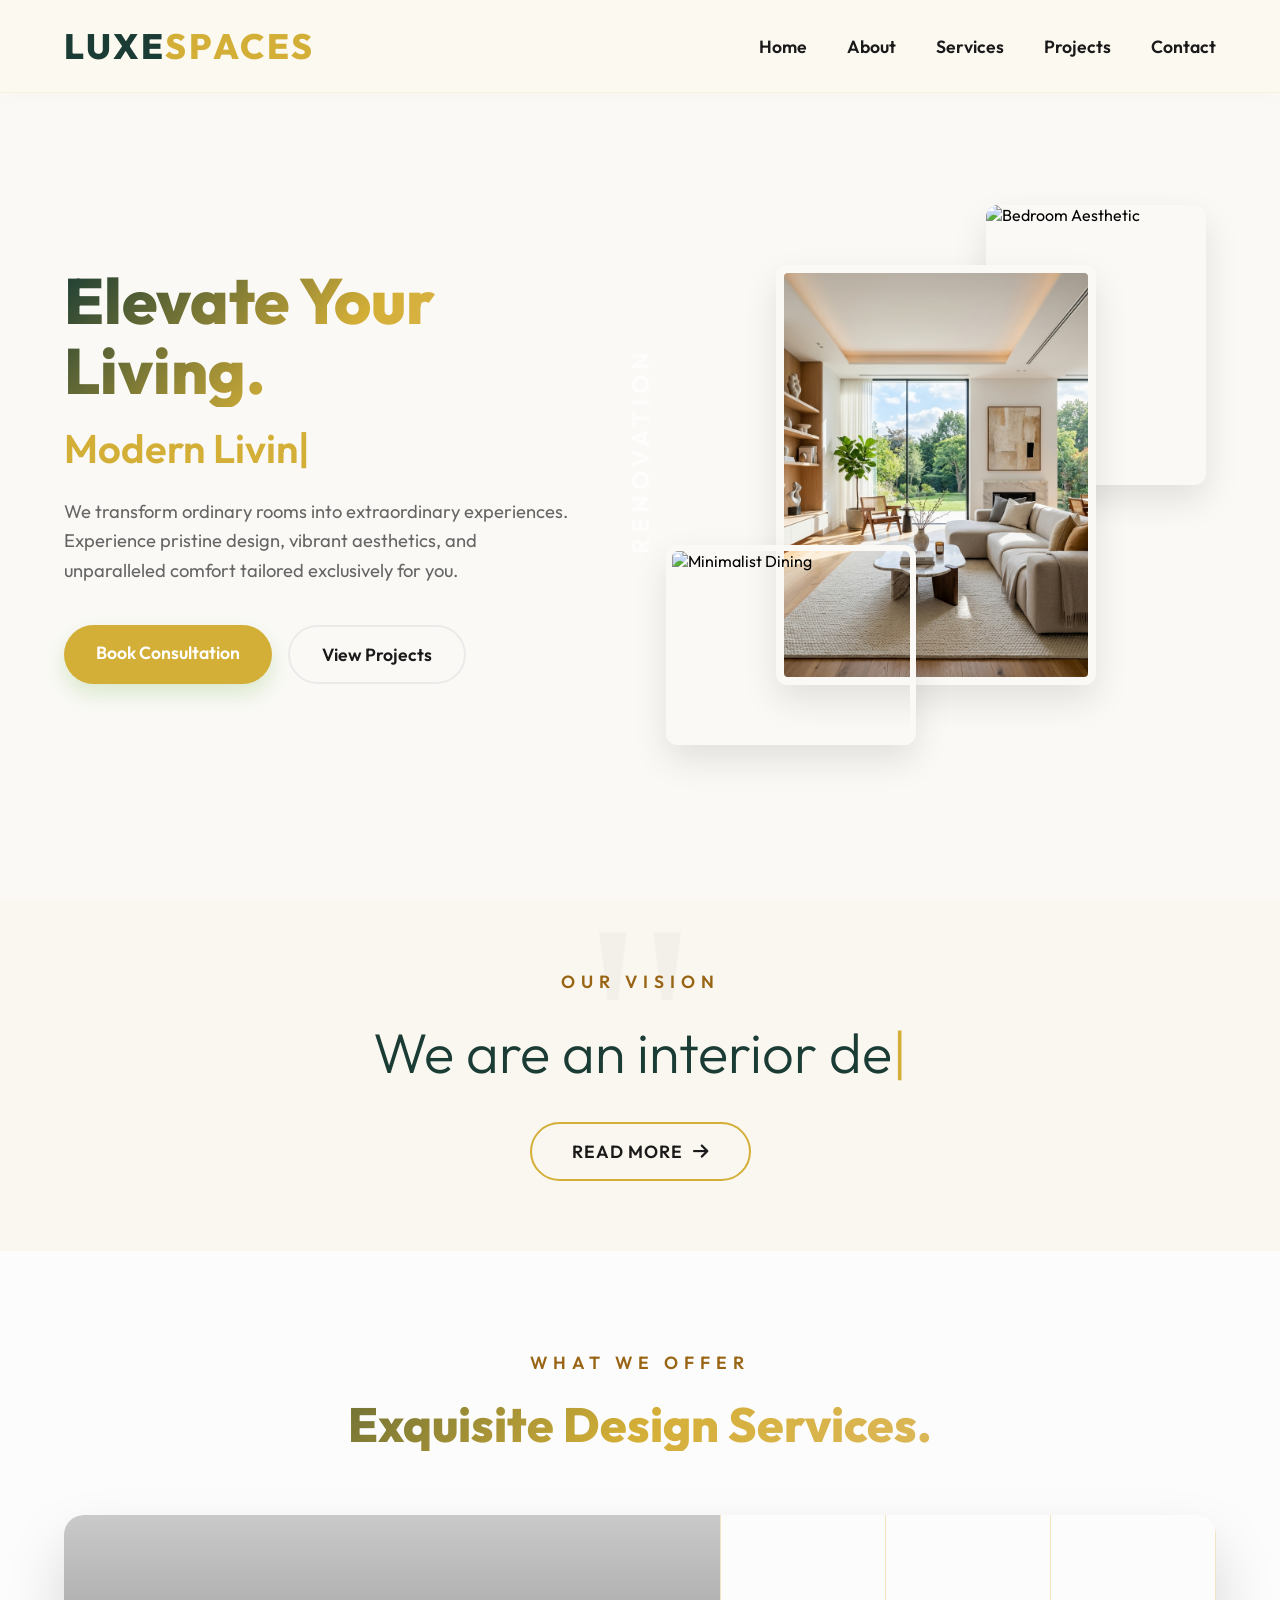
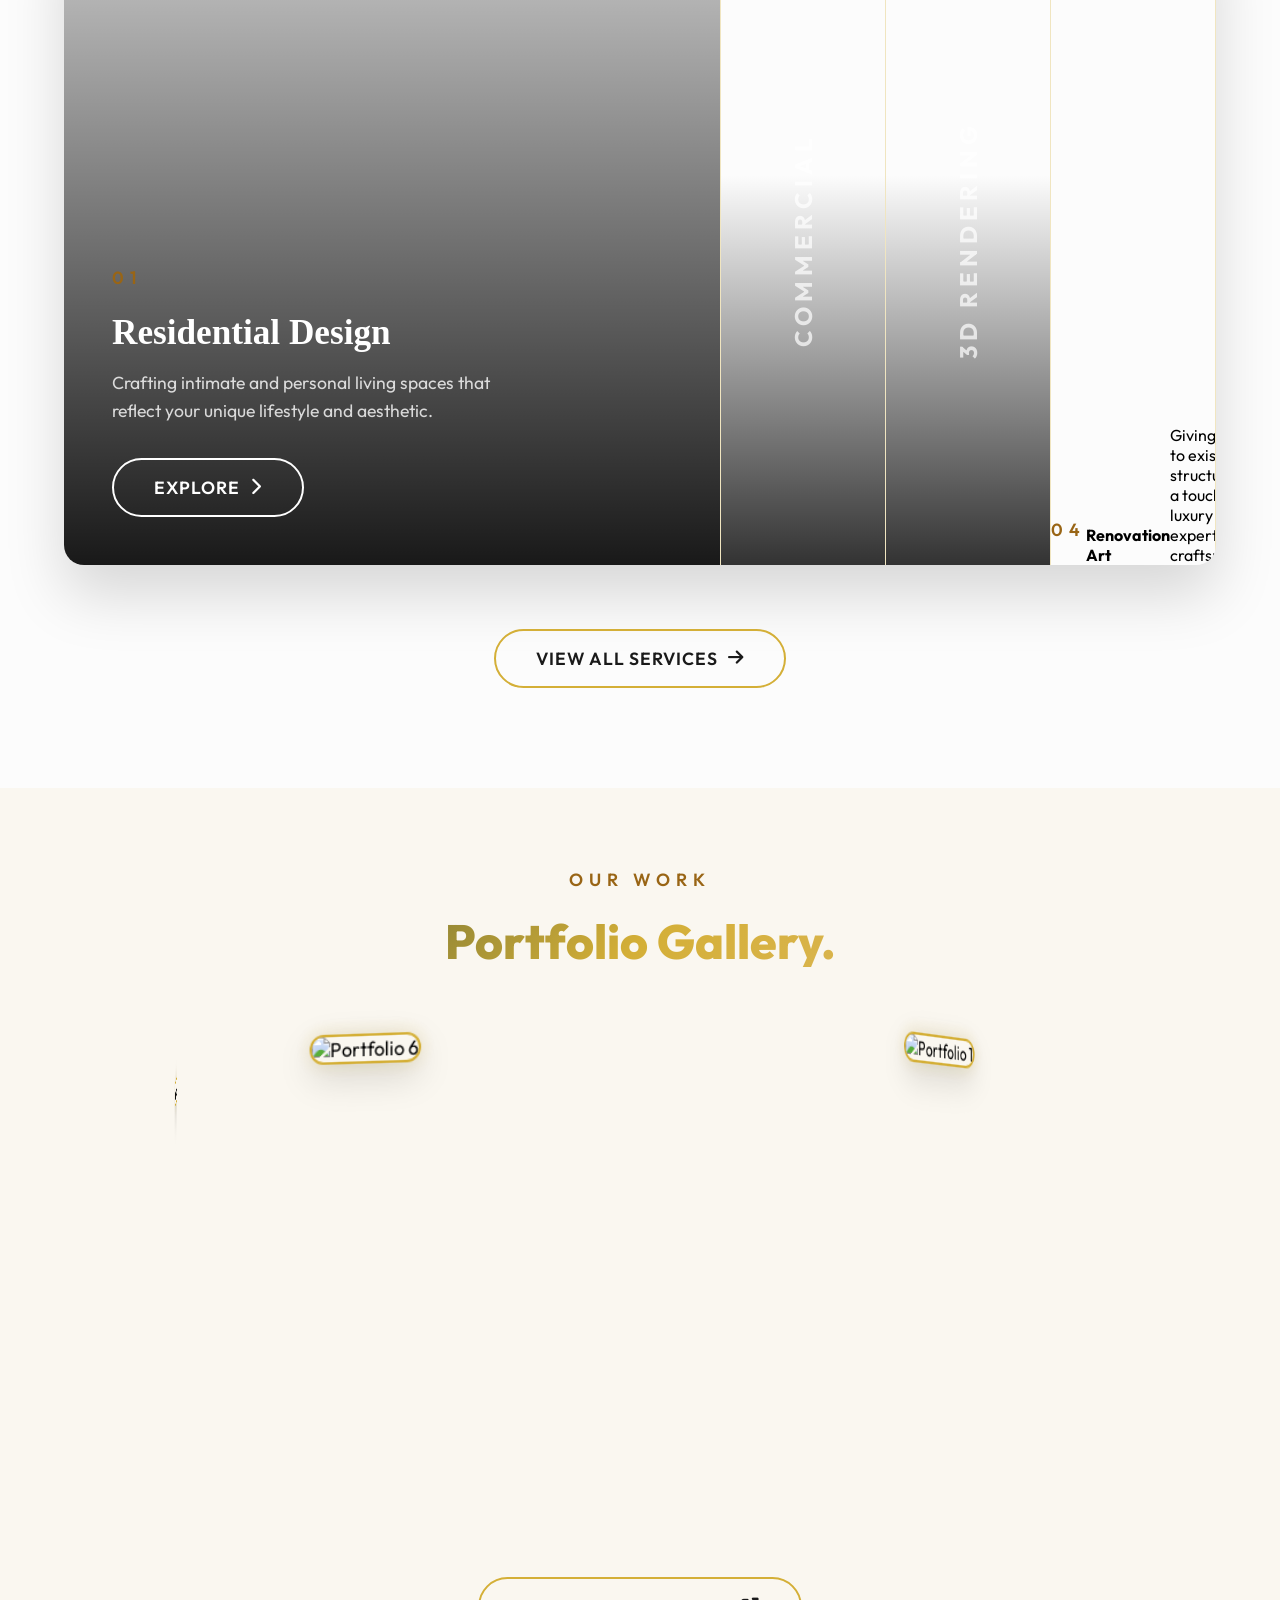
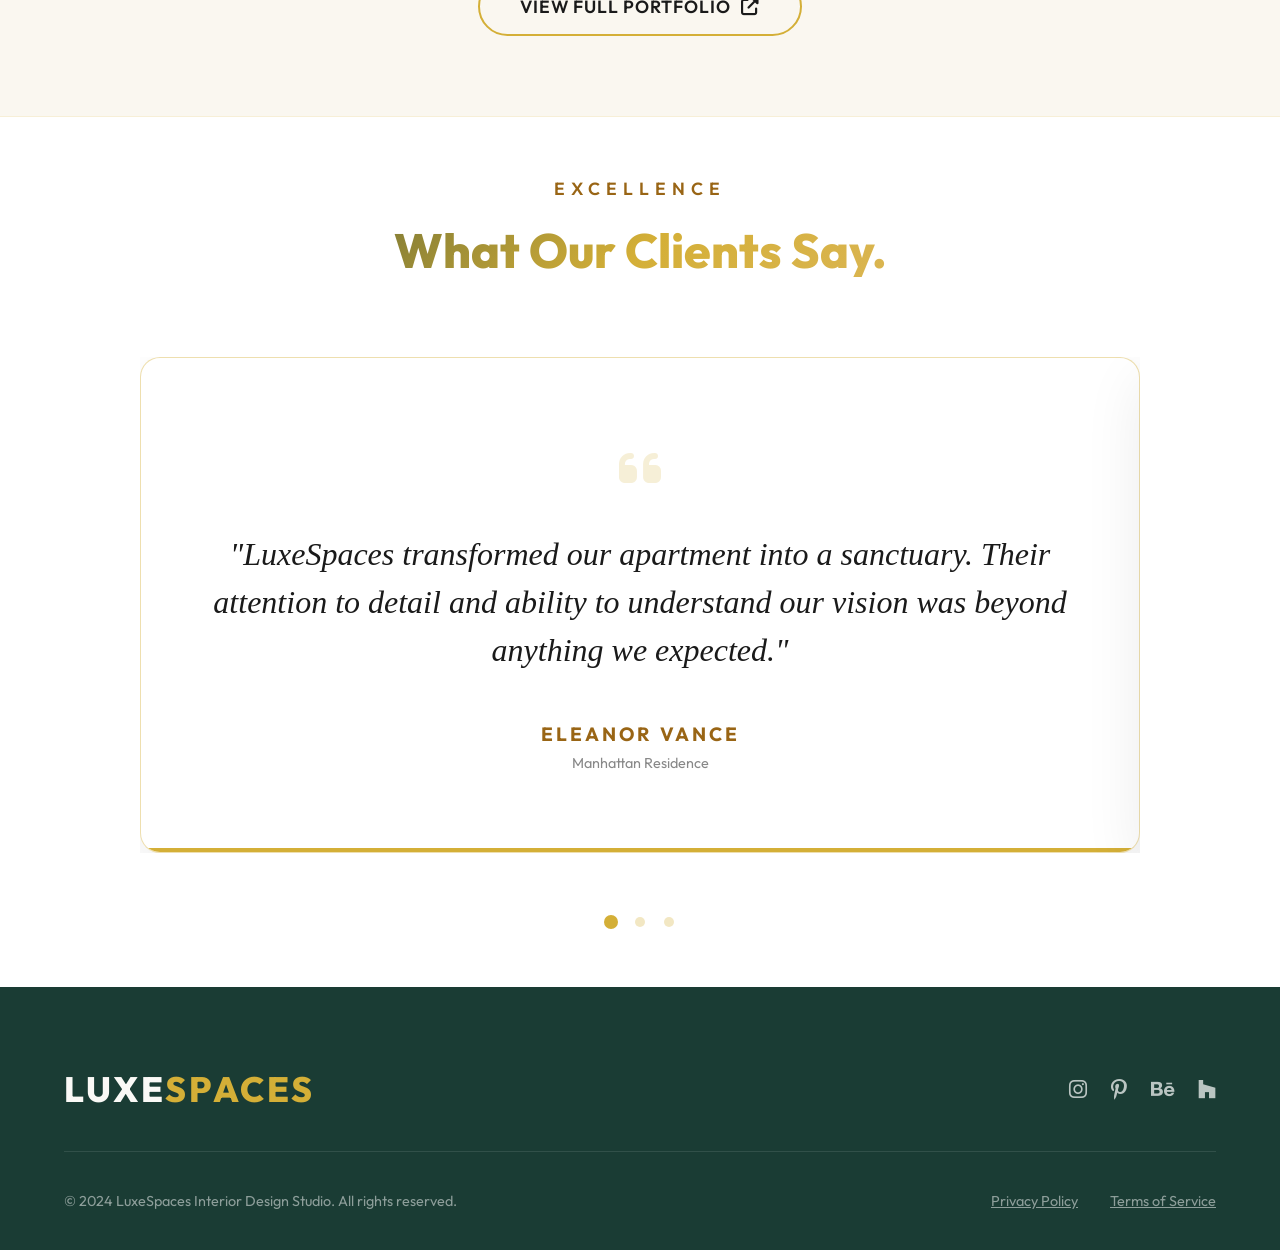
==== commit 5b181790: "feat: upgrade all images to HD 1920px + real portrait photos for visionaries" ====
--- a/index.html
+++ b/index.html
@@ -46,10 +46,10 @@
                     <img src="assets/hero_image.png" alt="Living Room Concept" onerror="this.src='https://images.unsplash.com/photo-1600210492486-724fe5c67fb0?auto=format&fit=crop&w=600&q=80'">
                 </div>
                 <div class="img-wrap sub-img-1">
-                    <img src="https://images.pexels.com/photos/1571460/pexels-photo-1571460.jpeg?auto=compress&cs=tinysrgb&w=600" alt="Bedroom Aesthetic">
+                    <img src="https://images.pexels.com/photos/1571460/pexels-photo-1571460.jpeg?auto=compress&cs=tinysrgb&w=1920" alt="Bedroom Aesthetic">
                 </div>
                 <div class="img-wrap sub-img-2">
-                    <img src="https://images.pexels.com/photos/2724749/pexels-photo-2724749.jpeg?auto=compress&cs=tinysrgb&w=600" alt="Minimalist Dining">
+                    <img src="https://images.pexels.com/photos/2724749/pexels-photo-2724749.jpeg?auto=compress&cs=tinysrgb&w=1920" alt="Minimalist Dining">
                 </div>
             </div>
         </section>
@@ -74,7 +74,7 @@
             
             <div class="sliding-panels">
                 <!-- Residential Panel -->
-                <div class="service-panel active" style="background-image: url('https://images.pexels.com/photos/1571460/pexels-photo-1571460.jpeg?auto=compress&cs=tinysrgb&w=1200');">
+                <div class="service-panel active" style="background-image: url('https://images.pexels.com/photos/1571460/pexels-photo-1571460.jpeg?auto=compress&cs=tinysrgb&w=1920');">
                     <div class="panel-overlay"></div>
                     <div class="panel-content">
                         <h3 class="section-subtitle">01</h3>
@@ -86,7 +86,7 @@
                 </div>
 
                 <!-- Commercial Panel -->
-                <div class="service-panel" style="background-image: url('https://images.pexels.com/photos/2724749/pexels-photo-2724749.jpeg?auto=compress&cs=tinysrgb&w=1200');">
+                <div class="service-panel" style="background-image: url('https://images.pexels.com/photos/2724749/pexels-photo-2724749.jpeg?auto=compress&cs=tinysrgb&w=1920');">
                     <div class="panel-overlay"></div>
                     <div class="panel-content">
                         <h3 class="section-subtitle">02</h3>
@@ -98,7 +98,7 @@
                 </div>
 
                 <!-- 3D Visualization Panel -->
-                <div class="service-panel" style="background-image: url('https://images.pexels.com/photos/3822971/pexels-photo-3822971.jpeg?auto=compress&cs=tinysrgb&w=1200');">
+                <div class="service-panel" style="background-image: url('https://images.pexels.com/photos/3822971/pexels-photo-3822971.jpeg?auto=compress&cs=tinysrgb&w=1920');">
                     <div class="panel-overlay"></div>
                     <div class="panel-content">
                         <h3 class="section-subtitle">03</h3>
@@ -110,7 +110,7 @@
                 </div>
 
                 <!-- Renovation Panel -->
-                <div class="service-panel" style="background-image: url('https://images.pexels.com/photos/5849392/pexels-photo-5849392.jpeg?auto=compress&cs=tinysrgb&w=1200');">
+                <div class="service-panel" style="background-image: url('https://images.pexels.com/photos/5849392/pexels-photo-5849392.jpeg?auto=compress&cs=tinysrgb&w=1920');">
                     <div class="panel-overlay)"></div
                     <div class="panel-content">
                         <h3 class="section-subtitle">04</h3>
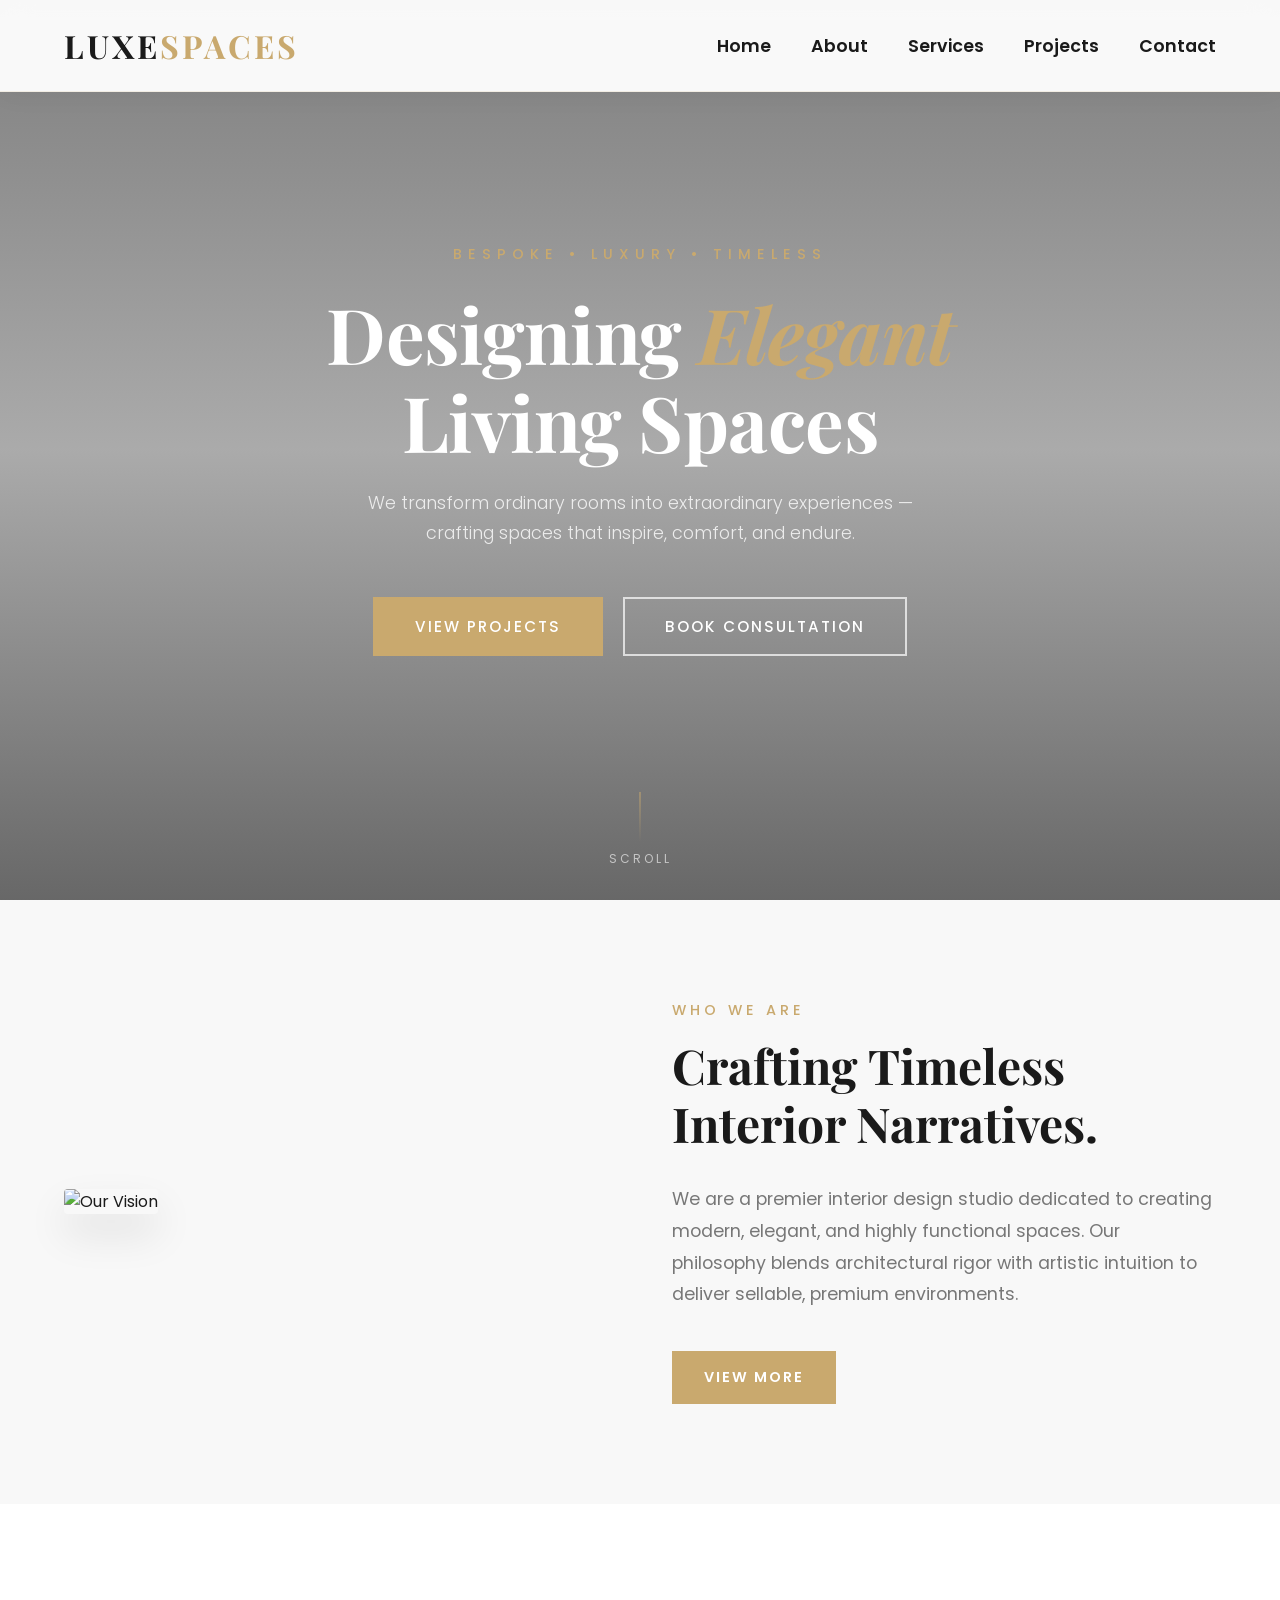
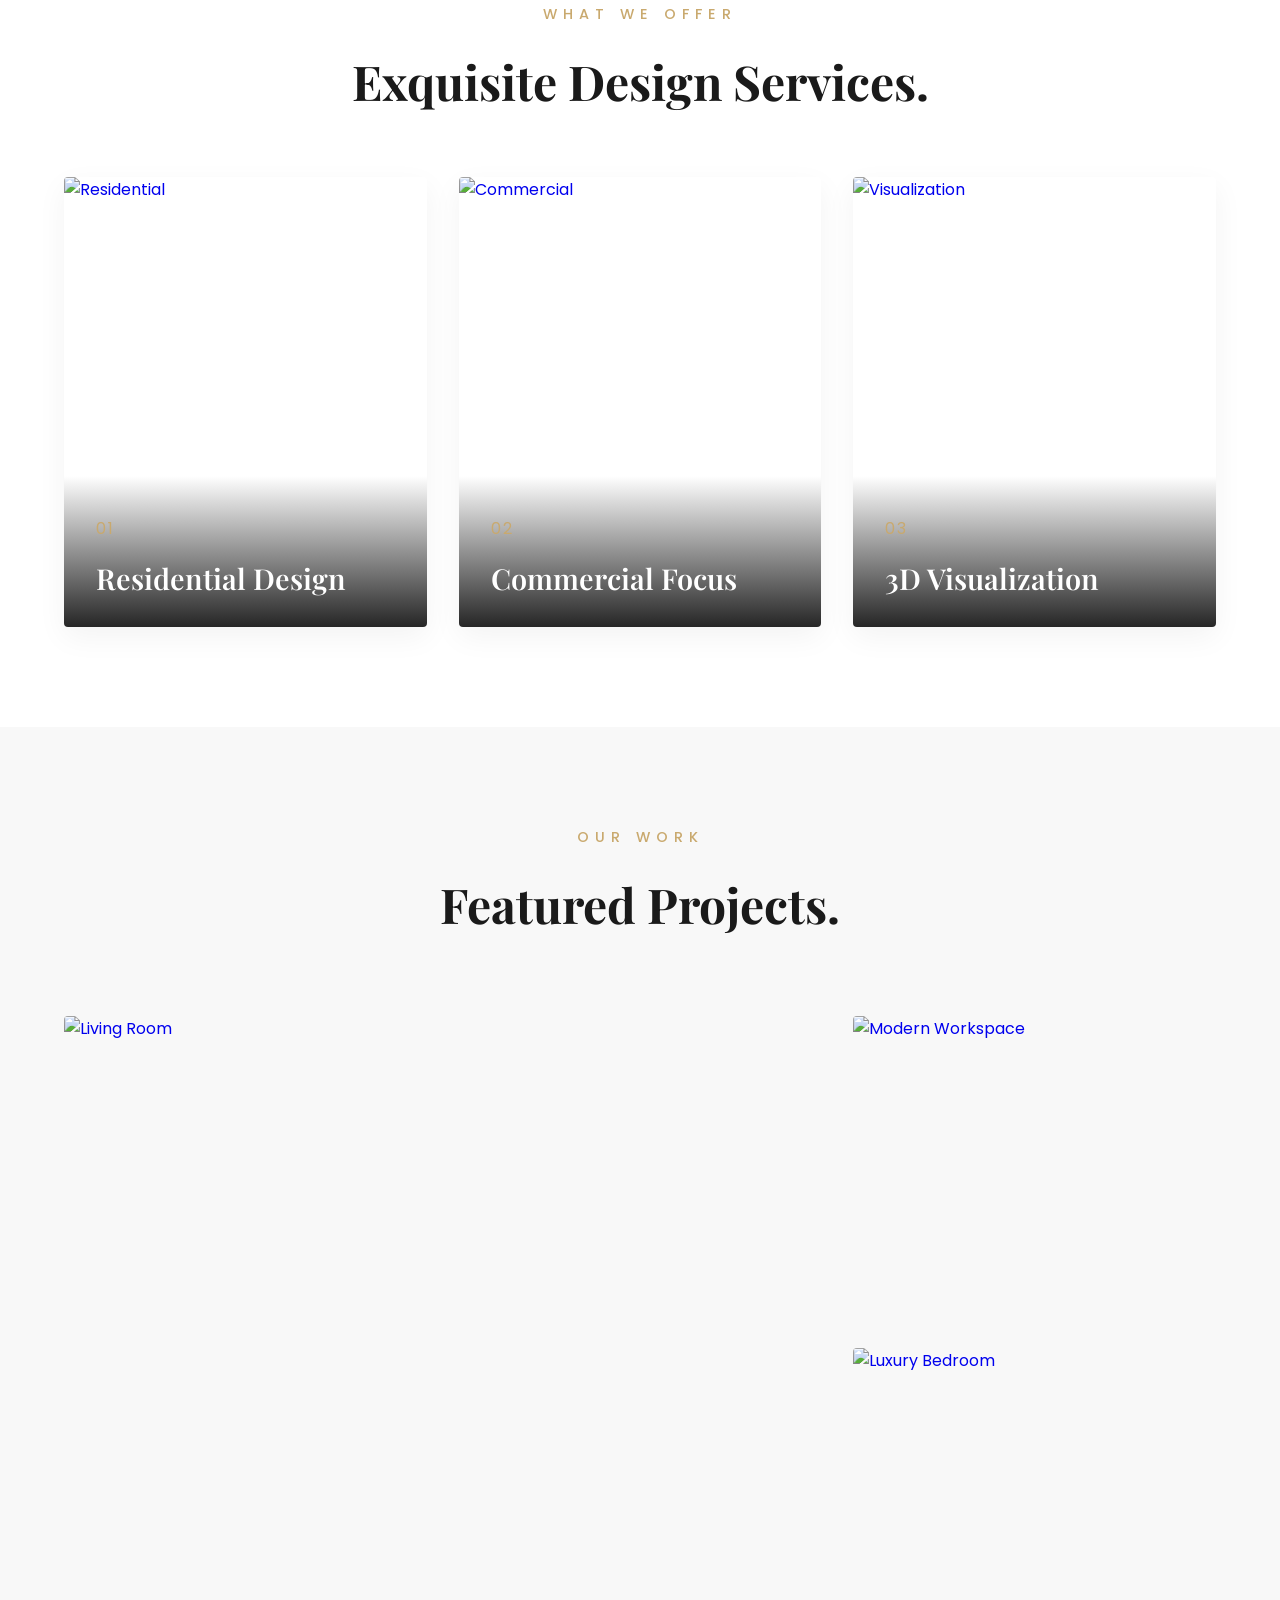
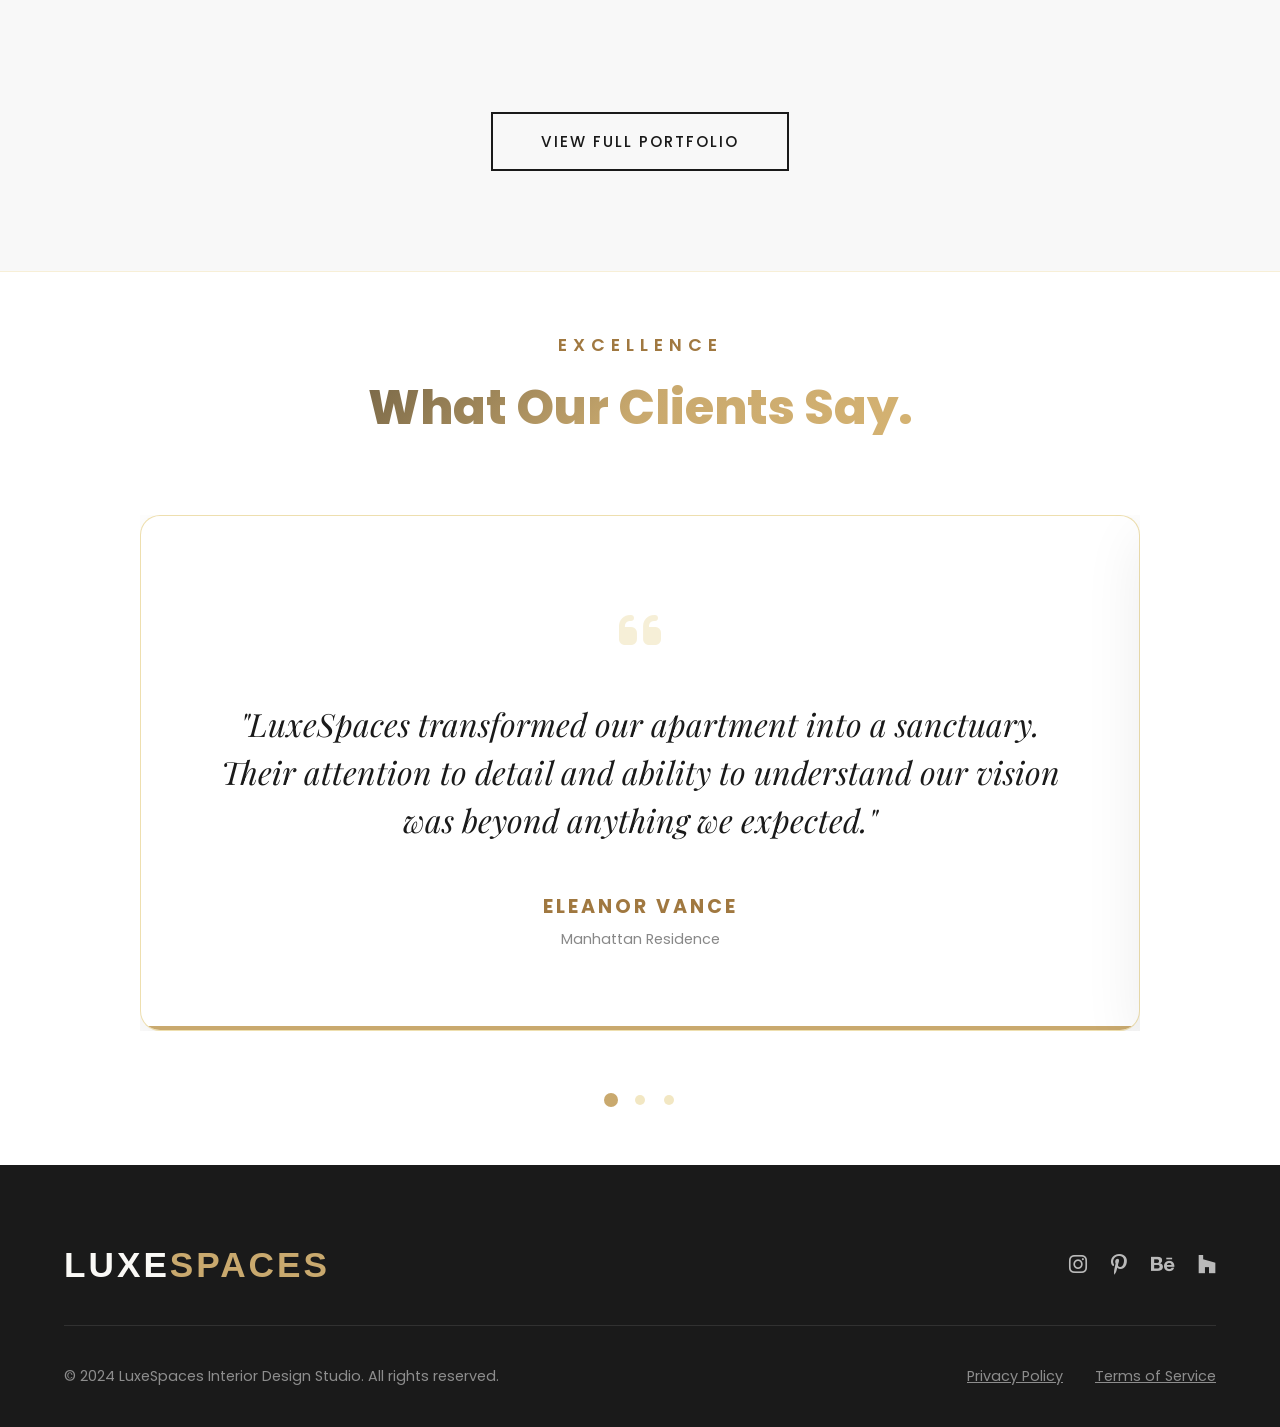
==== commit 7e3149cc: "feat: complete premium template overhaul, implement Case Study projects page, update fonts & HD imag" ====
--- a/index.html
+++ b/index.html
@@ -3,12 +3,158 @@
 <head>
     <meta charset="UTF-8">
     <meta name="viewport" content="width=device-width, initial-scale=1.0">
-    <title>LuxeSpaces - Modern Interior Design</title>
-    <!-- Google Fonts for premium typography -->
-    <link href="https://fonts.googleapis.com/css2?family=Outfit:wght@300;400;600;800&display=swap" rel="stylesheet">
+    <title>LuxeSpaces - Luxury Interior Design</title>
+    <!-- Google Fonts: Playfair Display (Headings) + Poppins (Body) -->
+    <link href="https://fonts.googleapis.com/css2?family=Playfair+Display:ital,wght@0,400;0,600;0,700;1,400;1,600&family=Poppins:wght@300;400;500;600&display=swap" rel="stylesheet">
     <link rel="stylesheet" href="styles.css">
-    <!-- Font Awesome for hamburger menu icon -->
+    <!-- Font Awesome -->
     <link rel="stylesheet" href="https://cdnjs.cloudflare.com/ajax/libs/font-awesome/6.4.0/css/all.min.css">
+    <style>
+        /* Full-screen Hero */
+        .hero-fullscreen {
+            position: relative;
+            width: 100%;
+            height: 100vh;
+            min-height: 600px;
+            display: flex;
+            align-items: center;
+            justify-content: center;
+            text-align: center;
+            overflow: hidden;
+        }
+        .hero-fullscreen .hero-bg {
+            position: absolute;
+            inset: 0;
+            background: url('https://images.pexels.com/photos/1571460/pexels-photo-1571460.jpeg?auto=compress&cs=tinysrgb&w=1920') center/cover no-repeat;
+            transform: scale(1.05);
+            transition: transform 8s ease;
+        }
+        .hero-fullscreen:hover .hero-bg { transform: scale(1); }
+        .hero-overlay {
+            position: absolute;
+            inset: 0;
+            background: linear-gradient(to bottom, rgba(26,26,26,0.55) 0%, rgba(26,26,26,0.35) 50%, rgba(26,26,26,0.65) 100%);
+        }
+        .hero-center-content {
+            position: relative;
+            z-index: 2;
+            color: #FFFFFF;
+            max-width: 900px;
+            padding: 0 2rem;
+        }
+        .hero-eyebrow {
+            font-family: 'Poppins', sans-serif;
+            font-size: 0.9rem;
+            font-weight: 500;
+            letter-spacing: 6px;
+            text-transform: uppercase;
+            color: #C9A96E;
+            margin-bottom: 1.5rem;
+            display: block;
+        }
+        .hero-headline {
+            font-family: 'Playfair Display', serif;
+            font-size: clamp(2.8rem, 6vw, 5.5rem);
+            font-weight: 700;
+            line-height: 1.15;
+            color: #FFFFFF;
+            margin-bottom: 1.5rem;
+            letter-spacing: -0.5px;
+        }
+        .hero-headline em {
+            font-style: italic;
+            color: #C9A96E;
+        }
+        .hero-sub {
+            font-family: 'Poppins', sans-serif;
+            font-size: 1.1rem;
+            font-weight: 300;
+            color: rgba(255,255,255,0.8);
+            margin-bottom: 3rem;
+            line-height: 1.7;
+            max-width: 600px;
+            margin-left: auto;
+            margin-right: auto;
+        }
+        .hero-btns {
+            display: flex;
+            gap: 1.2rem;
+            justify-content: center;
+            flex-wrap: wrap;
+        }
+        .btn-hero-primary {
+            font-family: 'Poppins', sans-serif;
+            font-size: 0.95rem;
+            font-weight: 500;
+            letter-spacing: 2px;
+            text-transform: uppercase;
+            padding: 1rem 2.5rem;
+            background: #C9A96E;
+            color: #FFFFFF;
+            border: 2px solid #C9A96E;
+            border-radius: 0;
+            cursor: pointer;
+            text-decoration: none;
+            transition: all 0.35s ease;
+            display: inline-block;
+        }
+        .btn-hero-primary:hover {
+            background: transparent;
+            color: #C9A96E;
+        }
+        .btn-hero-secondary {
+            font-family: 'Poppins', sans-serif;
+            font-size: 0.95rem;
+            font-weight: 500;
+            letter-spacing: 2px;
+            text-transform: uppercase;
+            padding: 1rem 2.5rem;
+            background: transparent;
+            color: #FFFFFF;
+            border: 2px solid rgba(255,255,255,0.7);
+            border-radius: 0;
+            cursor: pointer;
+            text-decoration: none;
+            transition: all 0.35s ease;
+            display: inline-block;
+        }
+        .btn-hero-secondary:hover {
+            background: #FFFFFF;
+            color: #1A1A1A;
+            border-color: #FFFFFF;
+        }
+        /* Scroll indicator */
+        .hero-scroll {
+            position: absolute;
+            bottom: 2rem;
+            left: 50%;
+            transform: translateX(-50%);
+            z-index: 3;
+            display: flex;
+            flex-direction: column;
+            align-items: center;
+            gap: 0.5rem;
+            color: rgba(255,255,255,0.6);
+            font-family: 'Poppins', sans-serif;
+            font-size: 0.75rem;
+            letter-spacing: 3px;
+            text-transform: uppercase;
+        }
+        .hero-scroll-line {
+            width: 1px;
+            height: 50px;
+            background: linear-gradient(to bottom, #C9A96E, transparent);
+            animation: scrollPulse 2s ease-in-out infinite;
+        }
+        @keyframes scrollPulse {
+            0%, 100% { opacity: 0.4; transform: scaleY(1); }
+            50% { opacity: 1; transform: scaleY(1.2); }
+        }
+        @media (max-width: 768px) {
+            .hero-btns { flex-direction: column; align-items: center; }
+            .btn-hero-primary, .btn-hero-secondary { width: 260px; text-align: center; }
+        }
+    </style>
 </head>
 <body>
     <div class="scroll-progress" id="scroll-progress"></div>
@@ -27,145 +173,113 @@
         </div>
     </header>
 
-    <main class="hero" id="home">
-        <section class="hero-left">
-            <div class="hero-content">
-                <h1 class="vibrant-text">Elevate Your Living.</h1>
-                <h2 class="typewriter"><span id="typewriter-text"></span><span class="cursor">|</span></h2>
-                <p>We transform ordinary rooms into extraordinary experiences. Experience pristine design, vibrant aesthetics, and unparalleled comfort tailored exclusively for you.</p>
-                <div class="cta-buttons">
-                    <a href="contact.html" class="btn btn-primary">Book Consultation</a>
-                    <a href="projects.html" class="btn btn-secondary">View Projects</a>
-                </div>
-            </div>
-        </section>
-        
-        <section class="hero-right">
-            <div class="image-gallery">
-                <div class="img-wrap main-img">
-                    <img src="assets/hero_image.png" alt="Living Room Concept" onerror="this.src='https://images.unsplash.com/photo-1600210492486-724fe5c67fb0?auto=format&fit=crop&w=600&q=80'">
-                </div>
-                <div class="img-wrap sub-img-1">
-                    <img src="https://images.pexels.com/photos/1571460/pexels-photo-1571460.jpeg?auto=compress&cs=tinysrgb&w=1920" alt="Bedroom Aesthetic">
-                </div>
-                <div class="img-wrap sub-img-2">
-                    <img src="https://images.pexels.com/photos/2724749/pexels-photo-2724749.jpeg?auto=compress&cs=tinysrgb&w=1920" alt="Minimalist Dining">
-                </div>
-            </div>
-        </section>
+    <!-- Full-Screen Hero -->
+    <main class="hero-fullscreen" id="home">
+        <div class="hero-bg"></div>
+        <div class="hero-overlay"></div>
+        <div class="hero-center-content reveal-up">
+            <span class="hero-eyebrow">Bespoke • Luxury • Timeless</span>
+            <h1 class="hero-headline">Designing <em>Elegant</em><br>Living Spaces</h1>
+            <p class="hero-sub">We transform ordinary rooms into extraordinary experiences — crafting spaces that inspire, comfort, and endure.</p>
+            <div class="hero-btns">
+                <a href="projects.html" class="btn-hero-primary">View Projects</a>
+                <a href="contact.html" class="btn-hero-secondary">Book Consultation</a>
+            </div>
+        </div>
+        <div class="hero-scroll">
+            <div class="hero-scroll-line"></div>
+            <span>Scroll</span>
+        </div>
     </main>
 
-    <section id="about-preview" class="about-preview">
-        <div class="about-container">
-            <h3 class="section-subtitle">Our Vision</h3>
-            <h2 class="section-title" id="scroll-typewriter" data-text="We are an interior design studio creating modern and elegant spaces."></h2>
-            <div class="about-actions">
-                <a href="about.html" class="btn-stylish">Read More <i class="fas fa-arrow-right"></i></a>
+    <section id="about-preview" style="padding: 100px 5%; background: var(--bg-color);">
+        <div class="container" style="display: flex; flex-wrap: wrap; align-items: center; gap: 4rem; max-width: 1400px; margin: 0 auto;">
+            <div style="flex: 1; min-width: 300px;" class="reveal-up">
+                <img src="https://images.pexels.com/photos/3785079/pexels-photo-3785079.jpeg?auto=compress&cs=tinysrgb&w=1920&dpr=2" alt="Our Vision" style="width: 100%; border-radius: 4px; box-shadow: 0 20px 40px rgba(0,0,0,0.1);">
+            </div>
+            <div style="flex: 1; min-width: 300px;" class="reveal-up">
+                <h3 class="hero-eyebrow" style="color: var(--gold); margin-bottom: 1rem; font-size: 0.9rem; letter-spacing: 4px;">Who We Are</h3>
+                <h2 style="font-family: 'Playfair Display', serif; font-size: 3rem; margin-bottom: 2rem; color: var(--text-main); font-weight: 700; line-height: 1.2;">Crafting Timeless <br>Interior Narratives.</h2>
+                <p style="font-family: 'Poppins', sans-serif; font-size: 1.1rem; color: var(--grey); line-height: 1.8; margin-bottom: 2.5rem;">We are a premier interior design studio dedicated to creating modern, elegant, and highly functional spaces. Our philosophy blends architectural rigor with artistic intuition to deliver sellable, premium environments.</p>
+                <a href="about.html" class="btn-hero-primary" style="padding: 1rem 2rem; font-size: 0.9rem; border: none; font-weight: 600;">VIEW MORE</a>
             </div>
         </div>
     </section>
 
-    <section id="services-preview" class="services-preview">
-        <div class="container">
-            <div class="section-header" style="text-align: center; margin-bottom: 4rem;">
-                <h3 class="section-subtitle">What we offer</h3>
-                <h2 class="vibrant-text" style="font-size: 3rem;">Exquisite Design Services.</h2>
+    <section id="services-preview" style="padding: 100px 5%; background: #FFFFFF;">
+        <div class="container" style="max-width: 1400px; margin: 0 auto;">
+            <div class="section-header reveal-up" style="text-align: center; margin-bottom: 4rem;">
+                <h3 class="hero-eyebrow" style="color: var(--gold);">What we offer</h3>
+                <h2 style="font-family: 'Playfair Display', serif; font-size: 3rem; color: var(--text-main);">Exquisite Design Services.</h2>
+            </div>
+            <div style="display: grid; grid-template-columns: repeat(auto-fit, minmax(320px, 1fr)); gap: 2rem;">
+                <!-- Service 1 -->
+                <a href="services.html" class="elegant-service-card reveal-up">
+                    <img src="https://images.pexels.com/photos/1571460/pexels-photo-1571460.jpeg?auto=compress&cs=tinysrgb&w=1920&dpr=2" alt="Residential">
+                    <div class="service-details">
+                        <span class="service-number">01</span>
+                        <h4>Residential Design</h4>
+                    </div>
+                </a>
+                <!-- Service 2 -->
+                <a href="services.html" class="elegant-service-card reveal-up" style="transition-delay: 0.1s;">
+                    <img src="https://images.pexels.com/photos/2724749/pexels-photo-2724749.jpeg?auto=compress&cs=tinysrgb&w=1920&dpr=2" alt="Commercial">
+                    <div class="service-details">
+                        <span class="service-number">02</span>
+                        <h4>Commercial Focus</h4>
+                    </div>
+                </a>
+                <!-- Service 3 -->
+                <a href="services.html" class="elegant-service-card reveal-up" style="transition-delay: 0.2s;">
+                    <img src="https://images.pexels.com/photos/3822971/pexels-photo-3822971.jpeg?auto=compress&cs=tinysrgb&w=1920&dpr=2" alt="Visualization">
+                    <div class="service-details">
+                        <span class="service-number">03</span>
+                        <h4>3D Visualization</h4>
+                    </div>
+                </a>
+            </div>
+        </div>
+    </section>
+
+    <section id="portfolio" style="padding: 100px 5%; background: var(--bg-color);">
+        <div class="container" style="max-width: 1400px; margin: 0 auto;">
+            <div class="section-header reveal-up" style="text-align: center; margin-bottom: 5rem;">
+                <h3 class="hero-eyebrow" style="color: var(--gold);">Our Work</h3>
+                <h2 style="font-family: 'Playfair Display', serif; font-size: 3rem; color: var(--text-main);">Featured Projects.</h2>
             </div>
             
-            <div class="sliding-panels">
-                <!-- Residential Panel -->
-                <div class="service-panel active" style="background-image: url('https://images.pexels.com/photos/1571460/pexels-photo-1571460.jpeg?auto=compress&cs=tinysrgb&w=1920');">
-                    <div class="panel-overlay"></div>
-                    <div class="panel-content">
-                        <h3 class="section-subtitle">01</h3>
-                        <h4>Residential Design</h4>
-                        <p>Crafting intimate and personal living spaces that reflect your unique lifestyle and aesthetic.</p>
-                        <a href="services.html" class="btn-stylish" style="border-color: white; color: white;">Explore <i class="fas fa-chevron-right"></i></a>
-                    </div>
-                    <div class="panel-title-vertical">Residential</div>
-                </div>
-
-                <!-- Commercial Panel -->
-                <div class="service-panel" style="background-image: url('https://images.pexels.com/photos/2724749/pexels-photo-2724749.jpeg?auto=compress&cs=tinysrgb&w=1920');">
-                    <div class="panel-overlay"></div>
-                    <div class="panel-content">
-                        <h3 class="section-subtitle">02</h3>
-                        <h4>Commercial Solutions</h4>
-                        <p>Designing dynamic, productive environments for the modern business world.</p>
-                        <a href="services.html" class="btn-stylish" style="border-color: white; color: white;">Explore <i class="fas fa-chevron-right"></i></a>
-                    </div>
-                    <div class="panel-title-vertical">Commercial</div>
-                </div>
-
-                <!-- 3D Visualization Panel -->
-                <div class="service-panel" style="background-image: url('https://images.pexels.com/photos/3822971/pexels-photo-3822971.jpeg?auto=compress&cs=tinysrgb&w=1920');">
-                    <div class="panel-overlay"></div>
-                    <div class="panel-content">
-                        <h3 class="section-subtitle">03</h3>
-                        <h4>3D Visualization</h4>
-                        <p>Visualizing your future space with photorealistic precision before construction begins.</p>
-                        <a href="services.html" class="btn-stylish" style="border-color: white; color: white;">Explore <i class="fas fa-chevron-right"></i></a>
-                    </div>
-                    <div class="panel-title-vertical">3D Rendering</div>
-                </div>
-
-                <!-- Renovation Panel -->
-                <div class="service-panel" style="background-image: url('https://images.pexels.com/photos/5849392/pexels-photo-5849392.jpeg?auto=compress&cs=tinysrgb&w=1920');">
-                    <div class="panel-overlay)"></div
-                    <div class="panel-content">
-                        <h3 class="section-subtitle">04</h3>
-                        <h4>Renovation Art</h4>
-                        <p>Giving new life to existing structures with a touch of luxury and expert craftsmanship.</p>
-                        <a href="services.html" class="btn-stylish" style="border-color: white; color: white;">Explore <i class="fas fa-chevron-right"></i></a>
-                    </div>
-                    <div class="panel-title-vertical">Renovation</div>
-                </div>
+            <div class="premium-grid-layout">
+                <a href="projects.html" class="premium-grid-item item-large reveal-up">
+                    <div class="img-wrapper">
+                        <img src="https://images.pexels.com/photos/1571460/pexels-photo-1571460.jpeg?auto=compress&cs=tinysrgb&w=1920&dpr=2" alt="Living Room">
+                    </div>
+                    <div class="item-meta">
+                        <h4>Sapphire Lounge</h4>
+                        <span>Residential</span>
+                    </div>
+                </a>
+                <a href="projects.html" class="premium-grid-item reveal-up" style="transition-delay: 0.1s;">
+                    <div class="img-wrapper">
+                        <img src="https://images.pexels.com/photos/2724749/pexels-photo-2724749.jpeg?auto=compress&cs=tinysrgb&w=1920&dpr=2" alt="Modern Workspace">
+                    </div>
+                    <div class="item-meta">
+                        <h4>Modern Workspace</h4>
+                        <span>Commercial</span>
+                    </div>
+                </a>
+                <a href="projects.html" class="premium-grid-item reveal-up" style="transition-delay: 0.2s;">
+                    <div class="img-wrapper">
+                        <img src="https://images.pexels.com/photos/5849392/pexels-photo-5849392.jpeg?auto=compress&cs=tinysrgb&w=1920&dpr=2" alt="Luxury Bedroom">
+                    </div>
+                    <div class="item-meta">
+                        <h4>Luxury Bedroom</h4>
+                        <span>Residential</span>
+                    </div>
+                </a>
             </div>
             
-            <div class="view-all-services" style="text-align: center; margin-top: 4rem;">
-                <a href="services.html" class="btn-stylish">View All Services <i class="fas fa-arrow-right"></i></a>
-            </div>
-        </div>
-    </section>
-
-    <section id="portfolio" class="portfolio-section">
-        <div class="container">
-            <div class="section-header" style="text-align: center; margin-bottom: 5rem;">
-                <h3 class="section-subtitle">Our Work</h3>
-                <h2 class="vibrant-text" style="font-size: 3rem;">Portfolio Gallery.</h2>
-            </div>
-            
-            <div class="portfolio-carousel-wrapper">
-                <div class="carousel-stage">
-                    <div class="carousel-item" style="--i:1;">
-                        <img src="https://images.pexels.com/photos/1571460/pexels-photo-1571460.jpeg?auto=compress&cs=tinysrgb&w=800" alt="Portfolio 1">
-                        <div class="item-overlay">Livingroom Elegance</div>
-                    </div>
-                    <div class="carousel-item" style="--i:2;">
-                        <img src="https://images.pexels.com/photos/2724749/pexels-photo-2724749.jpeg?auto=compress&cs=tinysrgb&w=800" alt="Portfolio 2">
-                        <div class="item-overlay">Modern Workspace</div>
-                    </div>
-                    <div class="carousel-item" style="--i:3;">
-                        <img src="https://images.pexels.com/photos/3822971/pexels-photo-3822971.jpeg?auto=compress&cs=tinysrgb&w=800" alt="Portfolio 3">
-                        <div class="item-overlay">Minimalist Kitchen</div>
-                    </div>
-                    <div class="carousel-item" style="--i:4;">
-                        <img src="https://images.pexels.com/photos/5849392/pexels-photo-5849392.jpeg?auto=compress&cs=tinysrgb&w=800" alt="Portfolio 4">
-                        <div class="item-overlay">Luxury Bedroom</div>
-                    </div>
-                    <div class="carousel-item" style="--i:5;">
-                        <img src="https://images.pexels.com/photos/276528/pexels-photo-276528.jpeg?auto=compress&cs=tinysrgb&w=800" alt="Portfolio 5">
-                        <div class="item-overlay">Custom Furniture</div>
-                    </div>
-                    <div class="carousel-item" style="--i:6;">
-                        <img src="https://images.pexels.com/photos/245208/pexels-photo-245208.jpeg?auto=compress&cs=tinysrgb&w=800" alt="Portfolio 6">
-                        <div class="item-overlay">Urban Dining</div>
-                    </div>
-                </div>
-            </div>
-            
-            <div style="text-align: center; margin-top: 5rem;">
-                <a href="services.html" class="btn-stylish">View Full Portfolio <i class="fas fa-external-link-alt"></i></a>
+            <div style="text-align: center; margin-top: 4rem;" class="reveal-up">
+                <a href="projects.html" class="btn-hero-primary" style="padding: 1rem 3rem; background: transparent; border: 2px solid var(--text-main); color: var(--text-main);">View Full Portfolio</a>
             </div>
         </div>
     </section>
--- a/styles.css
+++ b/styles.css
@@ -1,13 +1,18 @@
 /* Globals & CSS Variables */
 :root {
-    --bg-color: #FAF9F6; /* Premium Alabaster / Off-white */
-    --text-main: #1A1A1A; /* Sleek dark charcoal */
-    --brand-dark: #1A3C34; /* Preferred Dark Green synergy */
-    --pista-green-base: #D4AF37; /* Luxury Metallic Gold */
-    --pista-green-hover: #F3E5AB; /* Soft Champagne Gold */
-    --pista-green-dark: #996515; /* Deep Antique Gold */
-    --vibrant-gradient: linear-gradient(135deg, #1A3C34, #D4AF37, #E3BE77);
-    --vibrant-text: #D4AF37;
+    --bg-color: #F8F8F8;           /* Background */
+    --text-main: #1A1A1A;          /* Dark */
+    --brand-dark: #1A1A1A;         /* Dark */
+    --white: #FFFFFF;
+    --grey: #777777;
+    --gold: #C9A96E;               /* Gold */
+    --gold-light: #E8D5B0;         /* Light Gold */
+    --gold-dark: #A07840;          /* Deep Gold */
+    --pista-green-base: #C9A96E;   /* Maps to Gold */
+    --pista-green-hover: #E8D5B0;
+    --pista-green-dark: #A07840;
+    --vibrant-gradient: linear-gradient(135deg, #1A1A1A, #C9A96E, #E8D5B0);
+    --vibrant-text: #C9A96E;
 }
 
 * {
@@ -22,11 +27,12 @@
     width: 100%;
     overflow-x: hidden;
     scroll-behavior: smooth;
-    font-family: 'Outfit', sans-serif;
+    font-family: 'Poppins', sans-serif;
     background-color: var(--bg-color);
+    color: var(--text-main);
     /* Firefox Custom Scrollbar */
     scrollbar-width: thin;
-    scrollbar-color: var(--pista-green-base) #FAF7F0;
+    scrollbar-color: var(--gold) #F8F8F8;
 }
 
 /* Custom Luxury Scrollbar (Webkit) */
@@ -69,17 +75,17 @@
     width: 100%;
     top: 0;
     z-index: 1000;
-    background: rgba(252, 249, 240, 0.9); /* Very Very Light Champagne Pearl */
+    background: rgba(255, 255, 255, 0.95);
     backdrop-filter: blur(15px);
-    border-bottom: 1px solid rgba(212, 175, 55, 0.1);
-    box-shadow: 0 4px 20px rgba(0, 0, 0, 0.02);
+    border-bottom: 1px solid rgba(201, 169, 110, 0.15);
+    box-shadow: 0 2px 30px rgba(0, 0, 0, 0.04);
 }
 
 .logo {
-    font-size: 2.2rem;
-    font-weight: 800;
+    font-size: 2rem;
+    font-weight: 700;
     letter-spacing: 3px;
-    font-family: 'Outfit', sans-serif;
+    font-family: 'Playfair Display', serif;
     color: var(--brand-dark);
     text-transform: uppercase;
 }
@@ -1691,7 +1697,162 @@
     .vibrant-text { font-size: 2.2rem; }
     .about-page-header h1 { font-size: 2.5rem; }
 }
-
+/* --- Premium Grid & Service Card Styles --- */
+.elegant-service-card {
+    position: relative;
+    height: 450px;
+    display: block;
+    overflow: hidden;
+    border-radius: 4px;
+    text-decoration: none;
+    box-shadow: 0 10px 30px rgba(0,0,0,0.05);
+}
+
+.elegant-service-card img {
+    width: 100%;
+    height: 100%;
+    object-fit: cover;
+    transition: transform 0.8s ease;
+}
+
+.elegant-service-card:hover img {
+    transform: scale(1.08); /* Slight smooth zoom */
+}
+
+.service-details {
+    position: absolute;
+    bottom: 0;
+    left: 0;
+    width: 100%;
+    padding: 2.5rem 2rem;
+    background: linear-gradient(to top, rgba(26,26,26,0.95), transparent);
+    color: #FFFFFF;
+    transition: all 0.4s ease;
+}
+
+.service-number {
+    font-family: 'Poppins', sans-serif;
+    font-size: 1rem;
+    color: var(--gold);
+    display: block;
+    margin-bottom: 0.5rem;
+    letter-spacing: 2px;
+}
+
+.service-details h4 {
+    font-family: 'Playfair Display', serif;
+    font-size: 1.8rem;
+    font-weight: 600;
+    margin: 0;
+    transform: translateY(10px);
+    transition: transform 0.4s ease;
+}
+
+.elegant-service-card:hover .service-details h4 {
+    transform: translateY(0);
+}
+
+/* Premium Featured Grid */
+.premium-grid-layout {
+    display: grid;
+    grid-template-columns: repeat(3, 1fr);
+    grid-template-rows: repeat(2, 300px);
+    gap: 2rem;
+}
+
+.premium-grid-item {
+    position: relative;
+    overflow: hidden;
+    border-radius: 4px;
+    text-decoration: none;
+    display: block;
+}
+
+.premium-grid-item.item-large {
+    grid-column: span 2;
+    grid-row: span 2;
+}
+
+.premium-grid-item .img-wrapper {
+    width: 100%;
+    height: 100%;
+    overflow: hidden;
+}
+
+.premium-grid-item img {
+    width: 100%;
+    height: 100%;
+    object-fit: cover;
+    transition: transform 0.8s cubic-bezier(0.2, 0.8, 0.2, 1);
+}
+
+.premium-grid-item:hover img {
+    transform: scale(1.05); /* Slight smooth zoom */
+}
+
+.premium-grid-item .item-meta {
+    position: absolute;
+    bottom: 2rem;
+    left: 2rem;
+    color: #FFFFFF;
+    opacity: 0;
+    transform: translateY(20px);
+    transition: all 0.5s ease;
+}
+
+.premium-grid-item::after {
+    content: '';
+    position: absolute;
+    inset: 0;
+    background: linear-gradient(to top, rgba(26,26,26,0.8), transparent 60%);
+    opacity: 0;
+    transition: opacity 0.5s ease;
+}
+
+.premium-grid-item:hover::after,
+.premium-grid-item:hover .item-meta {
+    opacity: 1;
+    transform: translateY(0);
+    z-index: 2;
+}
+
+.premium-grid-item .item-meta h4 {
+    font-family: 'Playfair Display', serif;
+    font-size: 2rem;
+    margin: 0 0 0.5rem;
+}
+
+.premium-grid-item .item-meta span {
+    font-family: 'Poppins', sans-serif;
+    font-weight: 300;
+    font-size: 0.9rem;
+    letter-spacing: 2px;
+    color: var(--gold);
+    text-transform: uppercase;
+}
+
+@media (max-width: 1024px) {
+    .premium-grid-layout {
+        grid-template-columns: 1fr 1fr;
+        grid-template-rows: auto;
+    }
+    .premium-grid-item.item-large {
+        grid-column: span 2;
+        grid-row: span 1;
+        height: 400px;
+    }
+}
+@media (max-width: 768px) {
+    .premium-grid-layout {
+        grid-template-columns: 1fr;
+    }
+    .premium-grid-item.item-large {
+        grid-column: span 1;
+    }
+    .premium-grid-item {
+        height: 350px;
+    }
+}
 /* --- Small Mobile (max 480px) --- */
 @media (max-width: 480px) {
     .logo { font-size: 1.4rem; }
